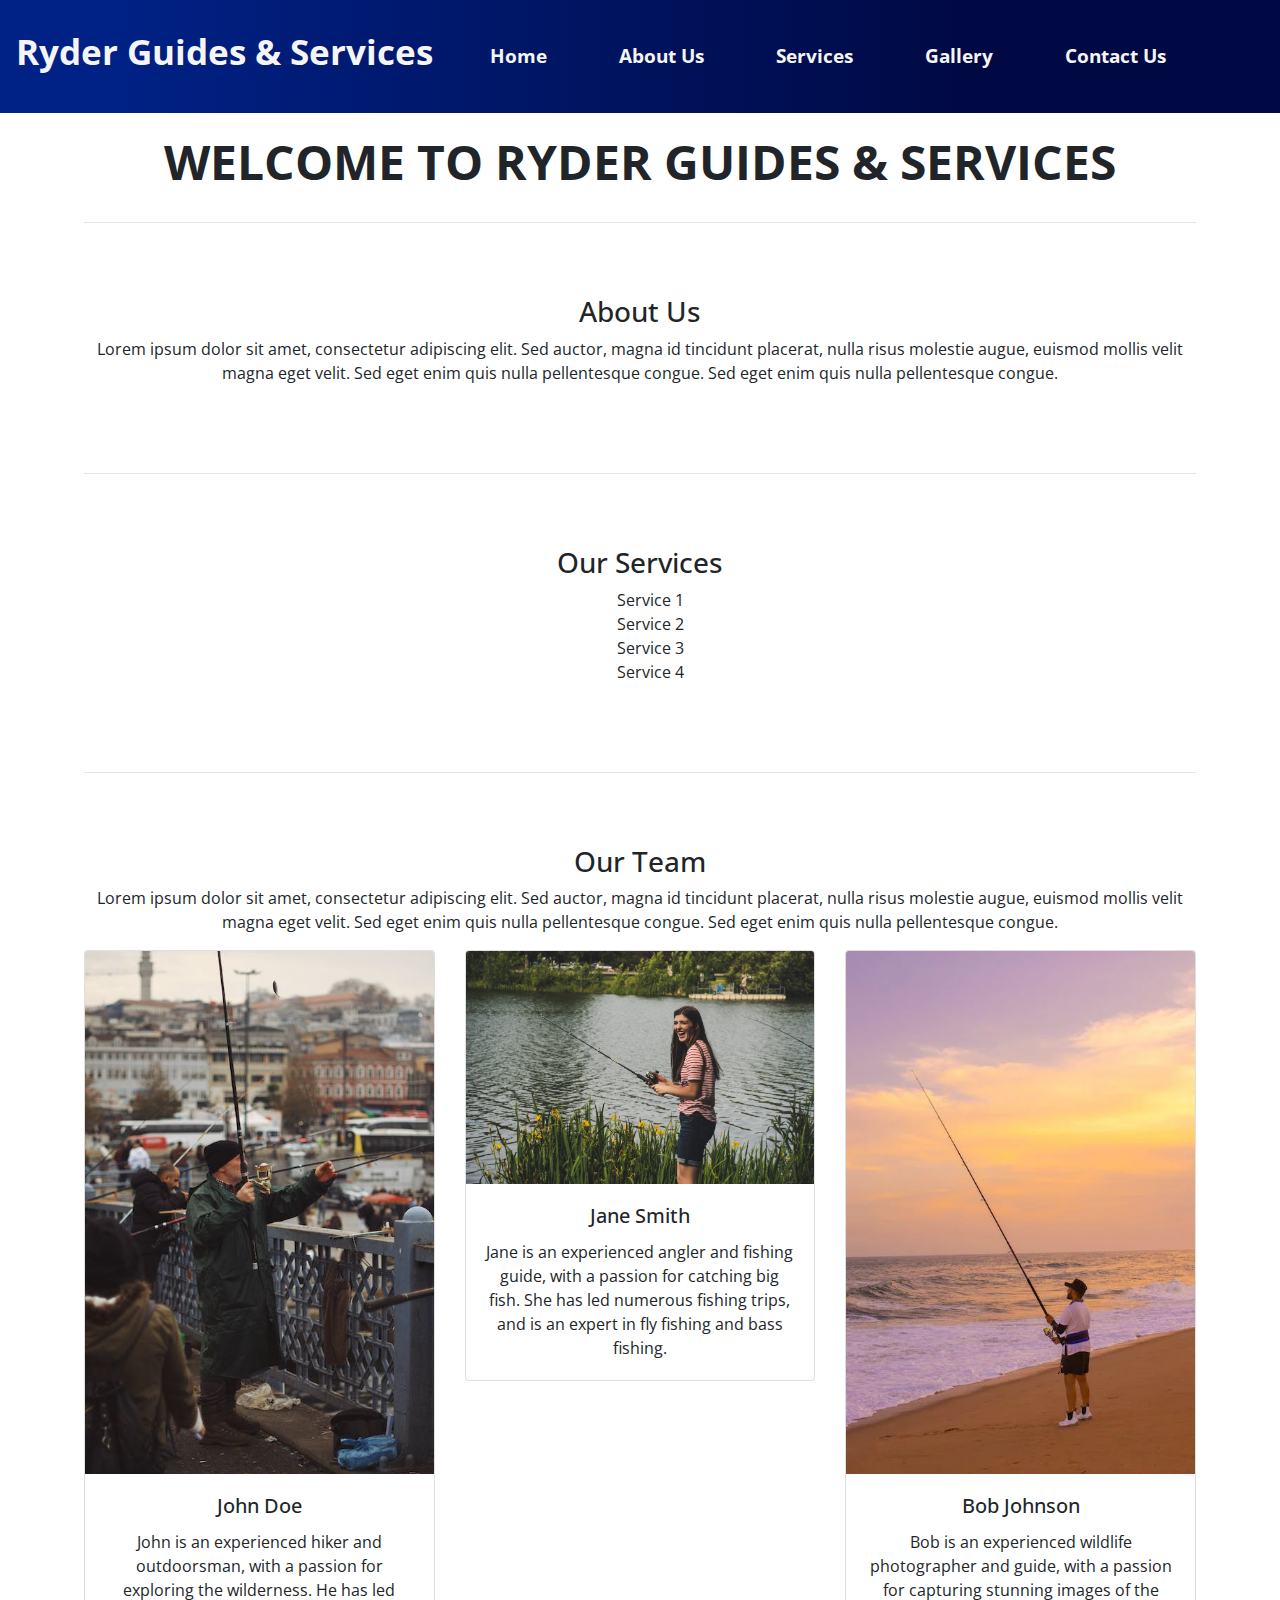
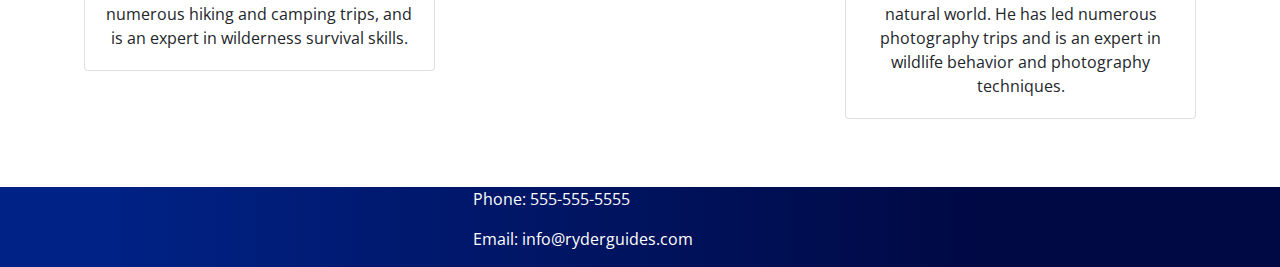
==== index.html @ 7f8592ec "Update index.html" ====
<!DOCTYPE html>
<html>
  <head>      
    <meta charset="utf-8">
    <meta http-equiv="X-UA-Compatible" content="IE=edge">
    <meta name="viewport" content="width=device-width, initial-scale=1">
    <title> Ryder Guides & Services </title>
    <link rel="stylesheet" href="https://stackpath.bootstrapcdn.com/bootstrap/4.4.1/css/bootstrap.min.css" integrity="sha384-Vkoo8x4CGsO3+Hhxv8T/Q5PaXtkKtu6ug5TOeNV6gBiFeWPGFN9MuhOf23Q9Ifjh" crossorigin="anonymous">
    <link rel="stylesheet" type="text/css" href="styles.css">
    <script src="https://code.jquery.com/jquery-3.5.1.slim.min.js" integrity="sha384-DfXdz2htPH0lsSSs5nCTpuj/zy4C+OGpamoFVy38MVBnE+IbbVYUew+OrCXaRkfj" crossorigin="anonymous"></script>
    <script src="https://cdn.jsdelivr.net/npm/bootstrap@4.5.3/dist/js/bootstrap.bundle.min.js" integrity="sha384-ho+j7jyWK8fNQe+A12Hb8AhRq26LrZ/JpcUGGOn+Y7RsweNrtN/tE3MoK7ZeZDyx" crossorigin="anonymous"></script>
    <link rel="stylesheet" href="https://cdnjs.cloudflare.com/ajax/libs/font-awesome/5.15.1/css/all.min.css" integrity="sha512-+4zCK9k+qNFUR5X+cKL9EIR+ZOhtIloNl9GIKS57V1MyNsYpYcUrUeQc9vNfzsWfV28IaLL3i96P9sdNyeRssA==" crossorigin="anonymous" />
    <link href='https://fonts.googleapis.com/css2?family=Open+Sans&display=swap' rel='stylesheet'>

  </head>
  <body>
    <header>
        <nav class="navbar navbar-expand-lg navbar-light bg-light">
            <a class="navbar-brand" href="#">Ryder Guides & Services</a>
            <button class="navbar-toggler" type="button" data-toggle="collapse" data-target="#navbarNav" aria-controls="navbarNav" aria-expanded="false" aria-label="Toggle navigation">
              <span class="navbar-toggler-icon"></span>
            </button>
            <div class="collapse navbar-collapse" id="navbarNav">
              <ul class="navbar-nav">
                <li class="nav-item">
                  <a class="nav-link" href="#home">Home</a>
                </li>
                <li class="nav-item">
                  <a class="nav-link" href="#about-us">About Us</a>
                </li>
                <li class="nav-item">
                  <a class="nav-link" href="#services">Services</a>
                </li>
                <li class="nav-item">
                  <a class="nav-link" href="gallery.html">Gallery</a>
                </li>
                <li class="nav-item">
                  <a class="nav-link" href="#">Contact Us</a>
                </li>
              </ul>
            </div>
          </nav>
          
    </header>
        <div id="home" class="container">
            <div  class="main-content">
            <div class="row">
              <div class="col-12">
                <h1 id="welcome-text">Welcome to Ryder Guides & Services</h2>
              </div>
            </div>
            <hr id="about-us" class="my-4">
            <div class="row py-5">
              <div class="col-12">
                <h3>About Us</h3>
                <p>Lorem ipsum dolor sit amet, consectetur adipiscing elit. Sed auctor, magna id tincidunt placerat, nulla risus molestie augue, euismod mollis velit magna eget velit. Sed eget enim quis nulla pellentesque congue. Sed eget enim quis nulla pellentesque congue.</p>
              </div>
            </div>
            <hr id="services" class="my-4">
            <div class="row py-5">
              <div class="col-12">
                <h3>Our Services</h3>
                <ul class="services">
                  <li><i class="fas fa-fish"></i>Service 1</li>
                  <li><i class="fas fa-fish"></i>Service 2</li>
                  <li><i class="fas fa-fish"></i>Service 3</li>
                  <li><i class="fas fa-fish"></i>Service 4</li>
                </ul>
              </div>
            </div>
            <hr class="my-4">
            <div class="row py-5">
              <div class="col-12">
                <h3>Our Team</h3>
                <p>Lorem ipsum dolor sit amet, consectetur adipiscing elit. Sed auctor, magna id tincidunt placerat, nulla risus molestie augue, euismod mollis velit magna eget velit. Sed eget enim quis nulla pellentesque congue. Sed eget enim quis nulla pellentesque congue.</p>
              </div>
              <div class="col-md-4">
                <div class="card">
                  <img src="images/team/john_doe.jpeg" class="card-img-top">
                  <div class="card-body">
                    <h5 class="card-title">John Doe</h5>
                    <p class="card-text">John is an experienced hiker and outdoorsman, with a passion for exploring the wilderness. He has led numerous hiking and camping trips, and is an expert in wilderness survival skills.</p>
                  </div>
                </div>
              </div>
              <div class="col-md-4">
                <div class="card">
                  <img src="images/team/jane_smith.jpeg" class="card-img-top">
                  <div class="card-body">
                    <h5 class="card-title">Jane Smith</h5>
                    <p class="card-text">Jane is an experienced angler and fishing guide, with a passion for catching big fish. She has led numerous fishing trips, and is an expert in fly fishing and bass fishing.</p>
                  </div>
                </div>
              </div>
              <div class="col-md-4">
                <div class="card">
                  <img src="images/team/bob_johnson.png" class="card-img-top">
                  <div class="card-body">
                    <h5 class="card-title">Bob Johnson</h5>
                    <p class="card-text">Bob is an experienced wildlife photographer and guide, with a passion for capturing stunning images of the natural world. He has led numerous photography trips and is an expert in wildlife behavior and photography techniques.</p>
                </div>
                </div>
            </div>
</div>

        </div>
    </div>
    <footer>
      <div class="footer-container">

          <div class="footer-left">
              <p>Copyright &#169;2022 Ryder Guides & Services</p>
              <p>Address: 123 Main St, Anytown USA</p>
              <p>Phone: 555-555-5555</p>
              <p>Email: info@ryderguides.com</p>
          </div>
          <!--<div class="footer-logo"></div>-->
          <div class="social-icons">
            <a href="#facebook"><i class="fab fa-facebook-f"></i></a>
            <a href="#twitter"><i class="fab fa-twitter"></i></a>
            <a href="#instagram"><i class="fab fa-instagram"></i></a>
            <a href="#linkedin"><i class="fab fa-linkedin"></i></a>
        </div>
      </div>
  </footer>
  </body>
</html>
---- styles.css ----
body {
    font-family: Arial, sans-serif;
    /*background-color: #f5f5f5;*/
    margin: 0;
    padding: 0;
    font-family: 'Open Sans', sans-serif;
}
.navbar.navbar-expand-lg {
    padding: 30px 0; /* This will make the navbar thicker when it's fully expanded */
}

.navbar {
    background: rgb(0,34,135);
    background: linear-gradient(90deg, rgba(0,34,135,1) 7%, rgba(0,9,68,1) 76%);
}

.navbar a {
    color: whitesmoke !important;
    padding: 10px;
    margin-right: 10px;
    font-size: 1.2em; /* This will increase the font size of the text */
    font-weight: bold; /* This will make the text bold */
    padding: 0 1rem !important;
}

.navbar a:hover {
    color: white; /* This will make the text color white */
}

.navbar-brand {
    font-size: 2.2em !important; /* This will increase the font size of the text */
    position: relative;
    top: -5px;
}

.navbar-toggler {
    background-color: white; /* Change the color of the toggle button to white */
}

@media (max-width: 600px) {
    .navbar .nav-item {
      padding: 10px;
    }
    .navbar-brand {
        font-size: 1.3em !important; /* This will increase the font size of the text */
    }
    .navbar {
        padding: 10px;
    }
    .navbar-toggler {
        margin-right: 1rem; /* or padding-right, depending on what you prefer */
    }
    #welcome-text {
        font-size: 1.3em;
    }
    
  }
  

header {
    background: rgb(0,34,135);
    background: linear-gradient(90deg, rgba(0,34,135,1) 7%, rgba(0,9,68,1) 76%);
    background-color: #005580;
}

header a {
    color: white;
    text-decoration: none;
}

header a:hover {
    color: #ccc;
}

.container {
    max-width: 1500px;
    padding: 20px;
    text-align: center;
    width: 90%; /* increase this value to make the sections wider */
    margin: 0 auto; /* center the container on the page */
    display: flex;
    flex-wrap: wrap;
    min-height: 100vh;
}

.main-content {
    flex: 1;
}

footer {
    background: rgb(0,34,135);
    background: linear-gradient(90deg, rgba(0,34,135,1) 7%, rgba(0,9,68,1) 76%);
    color: white;
    align-items: flex-end;
    bottom: 0;
    width: 100%;
    display: flex;
    justify-content: center;
    height: 5rem;
    background-color: #333;
    color: #fff;
}

footer p {
    padding-right: 20px;
}

.navbar li {
    font-weight: bold; /* Make the text bold */
    padding: 0 10px; /* adjust as needed */
    margin: 0 5px; /* adjust as needed */
}

ul {
    list-style-type: none; /* This will remove the bullet point symbols */
    text-align: center; /* This will center the list horizontally */
}

.services li {
    text-indent:  -20px;
}

h1{
    font-size: 3rem; /* increase the font size */
    text-transform: uppercase; /* make it uppercase */
    font-weight: bold; /* make it bold */

}
  
.lightbox {
    position: absolute;
    top:0;
    left:0;
    bottom:0;
    right:0;
    width: 100%;
    height: 100%;
    background: rgba(0, 0, 0, 0.7);
    display: none;
    align-items: center;
    justify-content: center;
}

.lightbox.open {
    display: flex;
}

.lightbox-content {
    max-width: 80%;
    max-height: 80%;
    overflow: auto;
    background: #fff;
    padding: 20px;
    box-sizing: border-box;

}

.lightbox-content img {
    width: 100%;
    height: auto;
    display: block;
    margin: 0 auto;
}

.lightbox-close {
    position: absolute;
    right: 10px;
    top: 10px;
    font-size: 32px;
    color: #fff;
    text-decoration: none;
}

/* Set up the grid container */
.grid {
    padding: 20px 20px 20px 20px;
  display: grid;
  grid-template-columns: repeat(auto-fill, minmax(350px, 1fr));
  grid-gap: 40px;
}

/* Style the grid items (the images) */
.grid-item {
  width: 100%;
  height: auto;
}
@media screen and (max-width: 600px) {
  .grid {
    grid-template-columns: repeat(auto-fill, minmax(200px, 1fr));
  }
}

/* Media Queries */
@media (max-width: 600px) {
  .grid {
    grid-template-columns: repeat(auto-fill, minmax(150px, 1fr));
  }
}
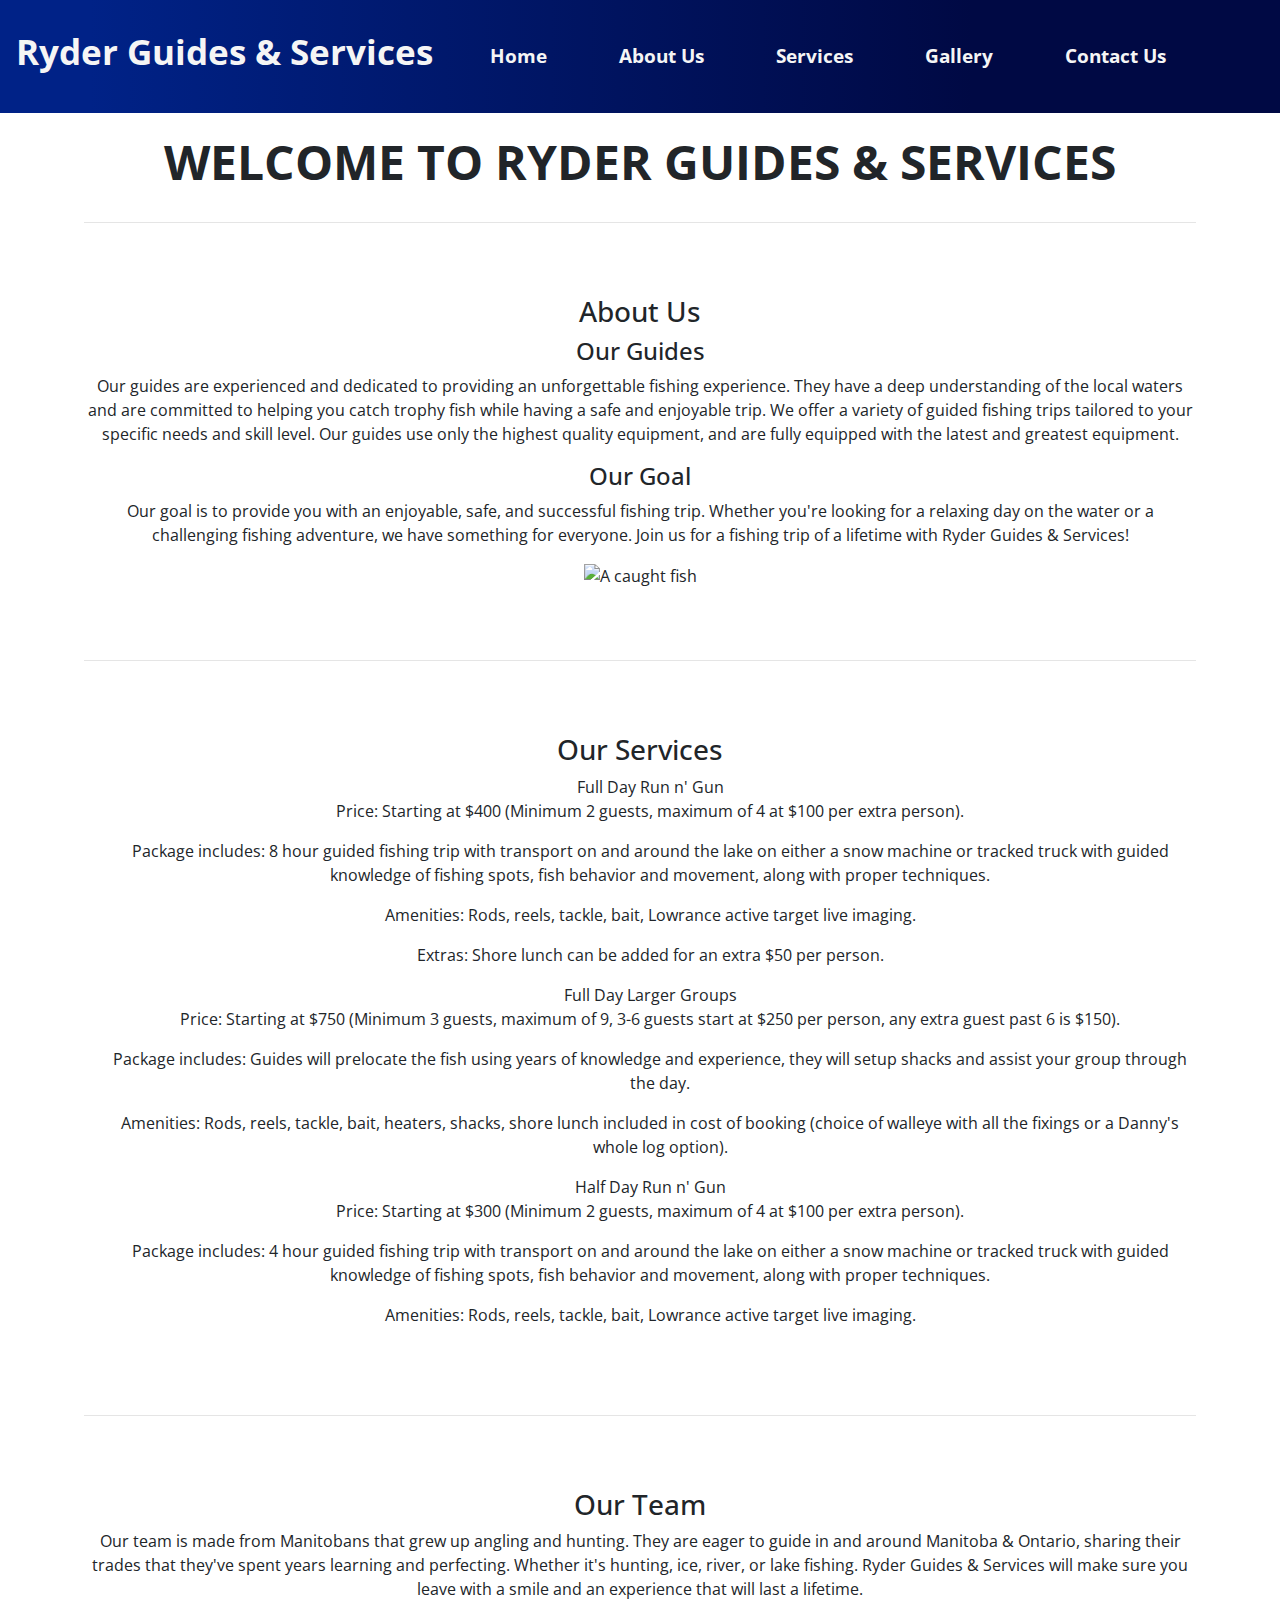
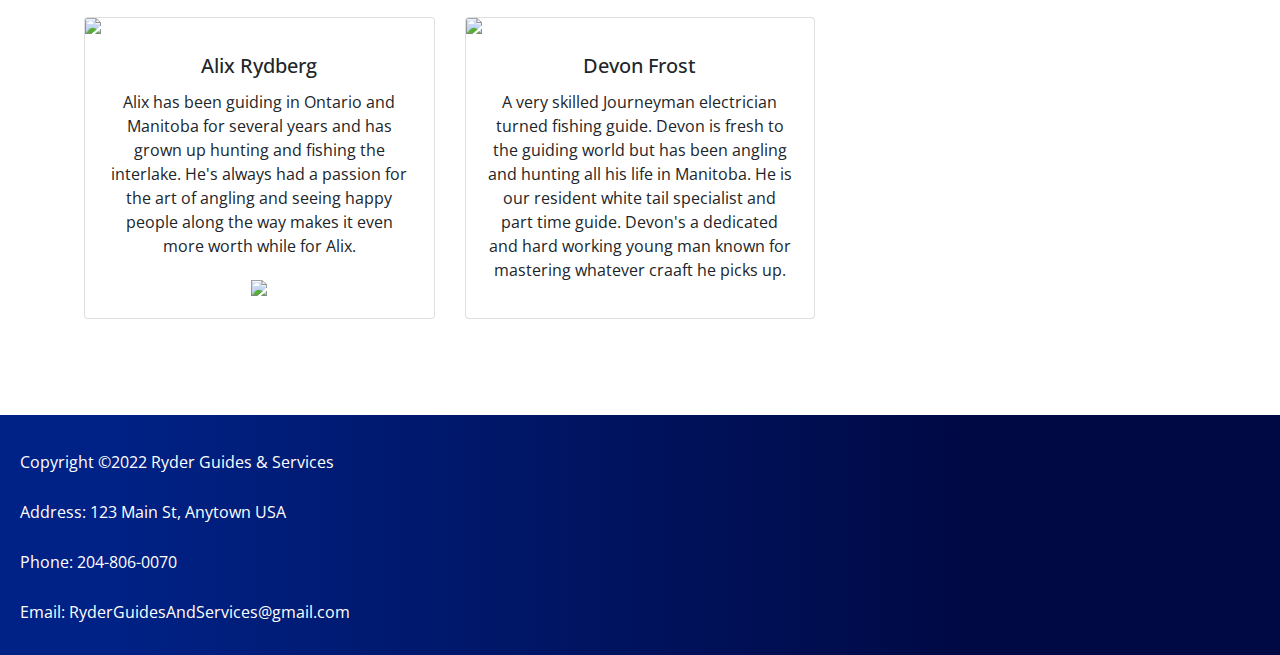
==== commit 03c88f01: "Update index.html" ====
--- a/index.html
+++ b/index.html
@@ -53,71 +53,93 @@
             <div class="row py-5">
               <div class="col-12">
                 <h3>About Us</h3>
-                <p>Lorem ipsum dolor sit amet, consectetur adipiscing elit. Sed auctor, magna id tincidunt placerat, nulla risus molestie augue, euismod mollis velit magna eget velit. Sed eget enim quis nulla pellentesque congue. Sed eget enim quis nulla pellentesque congue.</p>
+                <h4>Our Guides</h4>
+                <p>Our guides are experienced and dedicated to providing an unforgettable fishing experience. They have a deep understanding of the local waters and are committed to helping you catch trophy fish while having a safe and enjoyable trip.
+                
+          We offer a variety of guided fishing trips tailored to your specific needs and skill level. Our guides use only the highest quality equipment, and are fully equipped with the latest and greatest equipment.</p>
+              
+                <h4>Our Goal</h4>
+                <p>Our goal is to provide you with an enjoyable, safe, and successful fishing trip. Whether you're looking for a relaxing day on the water or a challenging fishing adventure, we have something for everyone. Join us for a fishing trip of a lifetime with Ryder Guides & Services!</p>
+                <img id="front-image" src="images/brand/caught-fish.jpeg" alt="A caught fish">
               </div>
+              
             </div>
             <hr id="services" class="my-4">
             <div class="row py-5">
               <div class="col-12">
                 <h3>Our Services</h3>
                 <ul class="services">
-                  <li><i class="fas fa-fish"></i>Service 1</li>
-                  <li><i class="fas fa-fish"></i>Service 2</li>
-                  <li><i class="fas fa-fish"></i>Service 3</li>
-                  <li><i class="fas fa-fish"></i>Service 4</li>
+                  <li>
+                    <span class="title-service"><i class="fas fa-fish"></i>Full Day Run n' Gun</span>
+                    <div class="service-details">
+                      <p>Price: Starting at $400 (Minimum 2 guests, maximum of 4 at $100 per extra person).</p>
+                      <p>Package includes: 8 hour guided fishing trip with transport on and around the lake on either a snow machine or tracked truck with guided knowledge of fishing spots, fish behavior and movement, along with proper techniques.</p>
+                      <p>Amenities: Rods, reels, tackle, bait, Lowrance active target live imaging.</p>
+                      <p>Extras: Shore lunch can be added for an extra $50 per person.</p>
+                    </div>
+                  </li>
+                  <li>
+                    <span class="title-service"><i class="fas fa-fish"></i>Full Day Larger Groups</span>
+                    <div class="service-details">
+                      <p>Price: Starting at $750 (Minimum 3 guests, maximum of 9, 3-6 guests start at $250 per person, any extra guest past 6 is $150).</p>
+                      <p>Package includes: Guides will prelocate the fish using years of knowledge and experience, they will setup shacks and assist your group through the day.</p>
+                      <p>Amenities: Rods, reels, tackle, bait, heaters, shacks, shore lunch included in cost of booking (choice of walleye with all the fixings or a Danny's whole log option).</p>
+                    </div>
+                  </li>
+                  <li>
+                    <span class="title-service"><i class="fas fa-fish"></i>Half Day Run n' Gun</span>
+                    <div class="service-details">
+                      <p>Price: Starting at $300 (Minimum 2 guests, maximum of 4 at $100 per extra person).</p>
+                      <p>Package includes: 4 hour guided fishing trip with transport on and around the lake on either a snow machine or tracked truck with guided knowledge of fishing spots, fish behavior and movement, along with proper techniques.</p>
+                      <p>Amenities: Rods, reels, tackle, bait, Lowrance active target live imaging.</p>
+                    </div>
+                  </li>
                 </ul>
               </div>
             </div>
             <hr class="my-4">
+            
+            
             <div class="row py-5">
               <div class="col-12">
                 <h3>Our Team</h3>
-                <p>Lorem ipsum dolor sit amet, consectetur adipiscing elit. Sed auctor, magna id tincidunt placerat, nulla risus molestie augue, euismod mollis velit magna eget velit. Sed eget enim quis nulla pellentesque congue. Sed eget enim quis nulla pellentesque congue.</p>
+                <p>Our team is made from Manitobans that grew up angling and hunting. They are eager to guide in and around Manitoba & Ontario, sharing their trades that they've spent years learning and perfecting. Whether it's hunting, ice, river, or lake fishing. Ryder Guides & Services will make sure you leave with a smile and an experience that will last a lifetime.</p>
               </div>
-              <div class="col-md-4">
-                <div class="card">
-                  <img src="images/team/john_doe.jpeg" class="card-img-top">
-                  <div class="card-body">
-                    <h5 class="card-title">John Doe</h5>
-                    <p class="card-text">John is an experienced hiker and outdoorsman, with a passion for exploring the wilderness. He has led numerous hiking and camping trips, and is an expert in wilderness survival skills.</p>
-                  </div>
+              <div class="col-md-4 d-flex justify-content-center">
+                <div class="card d-flex mx-auto">
+                    <img src="images/team/Alix.JPG" class="card-img-top">
+                    <div class="card-body">
+                        <h5 class="card-title">Alix Rydberg</h5>
+                        <p class="card-text">Alix has been guiding in Ontario and Manitoba for several years and has grown up hunting and fishing the interlake. He's always had a passion for the art of angling and seeing happy people along the way makes it even more worth while for Alix.</p>
+                        <img src="images/brand//logo.jpg" style="width: 80%;">
+                    </div>
                 </div>
-              </div>
-              <div class="col-md-4">
-                <div class="card">
-                  <img src="images/team/jane_smith.jpeg" class="card-img-top">
-                  <div class="card-body">
-                    <h5 class="card-title">Jane Smith</h5>
-                    <p class="card-text">Jane is an experienced angler and fishing guide, with a passion for catching big fish. She has led numerous fishing trips, and is an expert in fly fishing and bass fishing.</p>
-                  </div>
+            </div>
+            <div class="col-md-4 d-flex justify-content-center">
+                <div class="card d-flex mx-auto">
+                    <img src="images/team/devon.jpg" class="card-img-top">
+                    <div class="card-body">
+                        <h5 class="card-title">Devon Frost</h5>
+                        <p class="card-text">A very skilled Journeyman electrician turned fishing guide. Devon is fresh to the guiding world but has been angling and hunting all his life in Manitoba. He is our resident white tail specialist and part time guide. Devon's a dedicated and hard working young man known for mastering whatever craaft he picks up.</p>
+                    </div>
                 </div>
-              </div>
-              <div class="col-md-4">
-                <div class="card">
-                  <img src="images/team/bob_johnson.png" class="card-img-top">
-                  <div class="card-body">
-                    <h5 class="card-title">Bob Johnson</h5>
-                    <p class="card-text">Bob is an experienced wildlife photographer and guide, with a passion for capturing stunning images of the natural world. He has led numerous photography trips and is an expert in wildlife behavior and photography techniques.</p>
-                </div>
+            </div>
+            
                 </div>
             </div>
 </div>
-
-        </div>
-    </div>
     <footer>
       <div class="footer-container">
 
           <div class="footer-left">
               <p>Copyright &#169;2022 Ryder Guides & Services</p>
               <p>Address: 123 Main St, Anytown USA</p>
-              <p>Phone: 555-555-5555</p>
-              <p>Email: info@ryderguides.com</p>
+              <p>Phone: 204-806-0070</p>
+              <p>Email: RyderGuidesAndServices@gmail.com</p>
           </div>
           <!--<div class="footer-logo"></div>-->
           <div class="social-icons">
             <a href="#facebook"><i class="fab fa-facebook-f"></i></a>
-            <a href="#twitter"><i class="fab fa-twitter"></i></a>
             <a href="#instagram"><i class="fab fa-instagram"></i></a>
             <a href="#linkedin"><i class="fab fa-linkedin"></i></a>
         </div>
--- a/styles.css
+++ b/styles.css
@@ -1,198 +1,205 @@
 body {
-    font-family: Arial, sans-serif;
-    /*background-color: #f5f5f5;*/
-    margin: 0;
-    padding: 0;
-    font-family: 'Open Sans', sans-serif;
-}
+	font-family: Arial, sans-serif;
+	margin: 0;
+	padding: 0;
+	font-family: 'Open Sans', sans-serif
+}
+
 .navbar.navbar-expand-lg {
-    padding: 30px 0; /* This will make the navbar thicker when it's fully expanded */
+	padding: 30px 0
 }
 
 .navbar {
-    background: rgb(0,34,135);
-    background: linear-gradient(90deg, rgba(0,34,135,1) 7%, rgba(0,9,68,1) 76%);
+	background: #002287;
+	background: linear-gradient(90deg, rgba(0, 34, 135, 1) 7%, rgba(0, 9, 68, 1) 76%)
 }
 
 .navbar a {
-    color: whitesmoke !important;
-    padding: 10px;
-    margin-right: 10px;
-    font-size: 1.2em; /* This will increase the font size of the text */
-    font-weight: bold; /* This will make the text bold */
-    padding: 0 1rem !important;
+	color: #f5f5f5 !important;
+	padding: 10px;
+	margin-right: 10px;
+	font-size: 1.2em;
+	font-weight: 700;
+	padding: 0 1rem !important
 }
 
 .navbar a:hover {
-    color: white; /* This will make the text color white */
+	color: #fff
 }
 
 .navbar-brand {
-    font-size: 2.2em !important; /* This will increase the font size of the text */
-    position: relative;
-    top: -5px;
+	font-size: 2.2em !important;
+	position: relative;
+	top: -5px
 }
 
 .navbar-toggler {
-    background-color: white; /* Change the color of the toggle button to white */
-}
-
-@media (max-width: 600px) {
-    .navbar .nav-item {
-      padding: 10px;
-    }
-    .navbar-brand {
-        font-size: 1.3em !important; /* This will increase the font size of the text */
-    }
-    .navbar {
-        padding: 10px;
-    }
-    .navbar-toggler {
-        margin-right: 1rem; /* or padding-right, depending on what you prefer */
-    }
-    #welcome-text {
-        font-size: 1.3em;
-    }
-    
-  }
-  
+	background-color: #fff
+}
+
+@media (max-width:600px) {
+	.navbar .nav-item {
+		padding: 10px
+	}
+
+	.navbar-brand {
+		font-size: 1.3em !important
+	}
+
+	.navbar {
+		padding: 10px
+	}
+
+	.navbar-toggler {
+		margin-right: 1rem
+	}
+
+	#welcome-text {
+		font-size: 1.3em
+	}
+
+	.footer-left p {
+		font-size: .8em;
+        z-index: 1;
+	}
+
+	.social-icons a {
+		font-size: .9em !important
+	}
+}
+
 
 header {
-    background: rgb(0,34,135);
-    background: linear-gradient(90deg, rgba(0,34,135,1) 7%, rgba(0,9,68,1) 76%);
-    background-color: #005580;
+	background: #002287;
+	background: linear-gradient(90deg, rgba(0, 34, 135, 1) 7%, rgba(0, 9, 68, 1) 76%);
+	background-color: #005580
 }
 
 header a {
-    color: white;
-    text-decoration: none;
+	color: #fff;
+	text-decoration: none
 }
 
 header a:hover {
-    color: #ccc;
+	color: #ccc
 }
 
 .container {
-    max-width: 1500px;
-    padding: 20px;
-    text-align: center;
-    width: 90%; /* increase this value to make the sections wider */
-    margin: 0 auto; /* center the container on the page */
-    display: flex;
-    flex-wrap: wrap;
-    min-height: 100vh;
+	max-width: 1500px;
+	padding: 20px;
+	text-align: center;
+	width: 90%;
+	margin: 0 auto;
+	display: flex;
+	flex-wrap: wrap;
+	min-height: 100vh;
+	padding-bottom: 10rem
 }
 
 .main-content {
-    flex: 1;
+	flex: 1
 }
 
 footer {
-    background: rgb(0,34,135);
-    background: linear-gradient(90deg, rgba(0,34,135,1) 7%, rgba(0,9,68,1) 76%);
-    color: white;
-    align-items: flex-end;
-    bottom: 0;
-    width: 100%;
-    display: flex;
-    justify-content: center;
-    height: 5rem;
-    background-color: #333;
-    color: #fff;
-}
-
-footer p {
-    padding-right: 20px;
+	background: #002287;
+	background: linear-gradient(90deg, rgba(0, 34, 135, 1) 7%, rgba(0, 9, 68, 1) 76%);
+	align-items: flex-end;
+	bottom: 0;
+	width: 100%;
+	display: flex;
+	justify-content: center;
+	height: 8rem;
+}
+
+.footer-container {
+	display: flex;
+	justify-content: space-between;
+	align-items: center;
+	background: #002287;
+	background: linear-gradient(90deg, rgba(0, 34, 135, 1) 7%, rgba(0, 9, 68, 1) 76%);
+	color: #fff;
+	bottom: 0;
+	width: 100%;
+	height: 15rem
+}
+
+.footer-left {
+	padding-left: 20px;
+	padding-top: 10px
+}
+
+.footer-left p {
+	padding-top: 10px
+}
+
+/*
+.footer-logo {
+    background-image: url(images/brand/logo.jpg);
+    background-repeat: no-repeat;
+    background-size: contain;
+    width: 12rem;
+    height: 12rem;
+    margin: 0 auto;
+    display: block;
+} */
+
+
+.social-icons {
+	display: flex;
+	align-items: center;
+	padding-right: 20px;
+	padding-bottom: 8rem
+}
+
+.social-icons a {
+	margin-left: 10px;
+	color: #fff;
+	padding-left: 20px;
+	font-size: 2em
 }
 
 .navbar li {
-    font-weight: bold; /* Make the text bold */
-    padding: 0 10px; /* adjust as needed */
-    margin: 0 5px; /* adjust as needed */
+	font-weight: 700;
+	padding: 0 10px;
+	margin: 0 5px
 }
 
 ul {
-    list-style-type: none; /* This will remove the bullet point symbols */
-    text-align: center; /* This will center the list horizontally */
+	list-style-type: none;
+	text-align: center
 }
 
 .services li {
-    text-indent:  -20px;
-}
-
-h1{
-    font-size: 3rem; /* increase the font size */
-    text-transform: uppercase; /* make it uppercase */
-    font-weight: bold; /* make it bold */
-
-}
-  
-.lightbox {
-    position: absolute;
-    top:0;
-    left:0;
-    bottom:0;
-    right:0;
-    width: 100%;
-    height: 100%;
-    background: rgba(0, 0, 0, 0.7);
-    display: none;
-    align-items: center;
-    justify-content: center;
-}
-
-.lightbox.open {
-    display: flex;
-}
-
-.lightbox-content {
-    max-width: 80%;
-    max-height: 80%;
-    overflow: auto;
-    background: #fff;
-    padding: 20px;
-    box-sizing: border-box;
-
-}
-
-.lightbox-content img {
-    width: 100%;
-    height: auto;
-    display: block;
-    margin: 0 auto;
-}
-
-.lightbox-close {
-    position: absolute;
-    right: 10px;
-    top: 10px;
-    font-size: 32px;
-    color: #fff;
-    text-decoration: none;
-}
-
-/* Set up the grid container */
+	text-indent: -20px
+}
+
+h1 {
+	font-size: 3rem;
+	text-transform: uppercase;
+	font-weight: 700
+}
+
 .grid {
-    padding: 20px 20px 20px 20px;
-  display: grid;
-  grid-template-columns: repeat(auto-fill, minmax(350px, 1fr));
-  grid-gap: 40px;
-}
-
-/* Style the grid items (the images) */
+	padding: 20px 20px 20px 20px;
+	display: grid;
+	grid-template-columns: repeat(auto-fill, minmax(350px, 1fr));
+	grid-gap: 40px;
+    padding-bottom: 10rem;
+}
+
 .grid-item {
-  width: 100%;
-  height: auto;
-}
-@media screen and (max-width: 600px) {
-  .grid {
-    grid-template-columns: repeat(auto-fill, minmax(200px, 1fr));
-  }
-}
-
-/* Media Queries */
-@media (max-width: 600px) {
-  .grid {
-    grid-template-columns: repeat(auto-fill, minmax(150px, 1fr));
-  }
-}
+	width: 100%;
+	height: auto
+}
+
+@media screen and (max-width:600px) {
+	.grid {
+		grid-template-columns: repeat(auto-fill, minmax(200px, 1fr))
+	}
+}
+
+@media (max-width:600px) {
+	.grid {
+		grid-template-columns: repeat(auto-fill, minmax(150px, 1fr))
+	}
+}
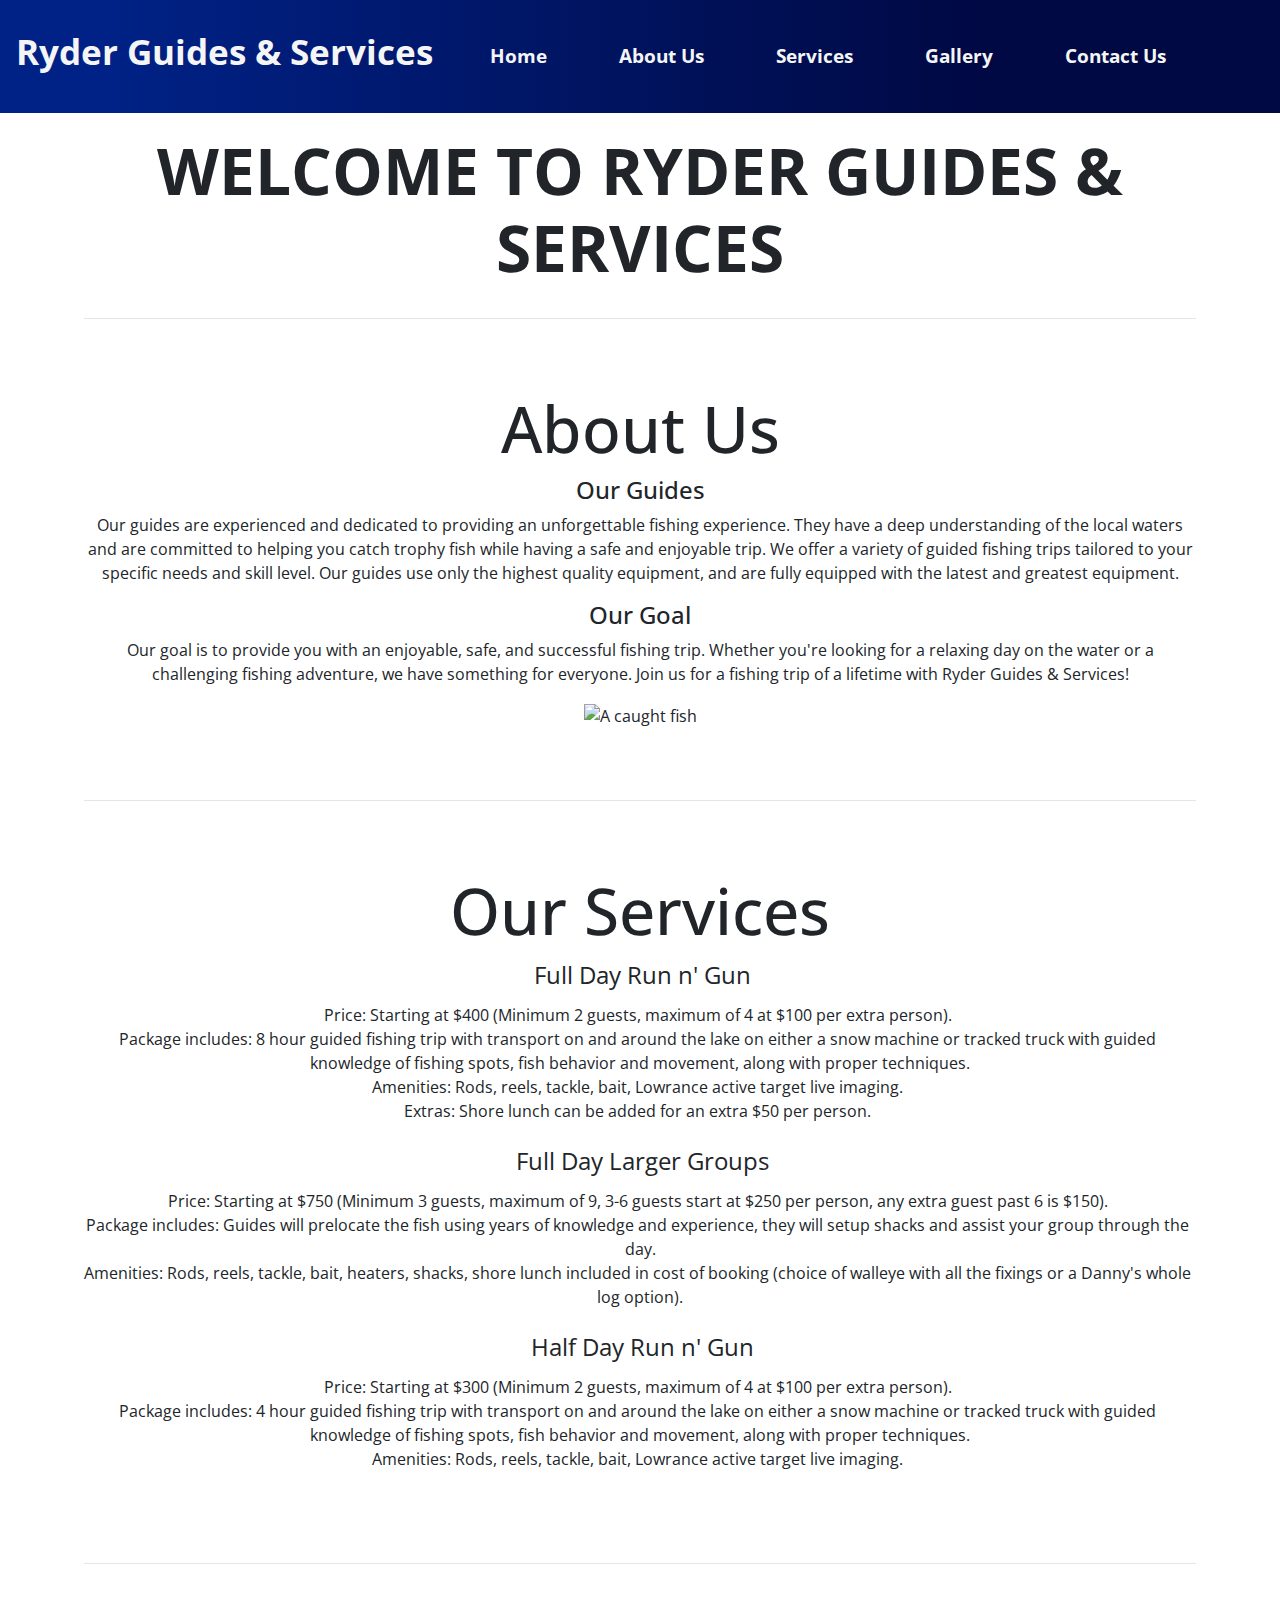
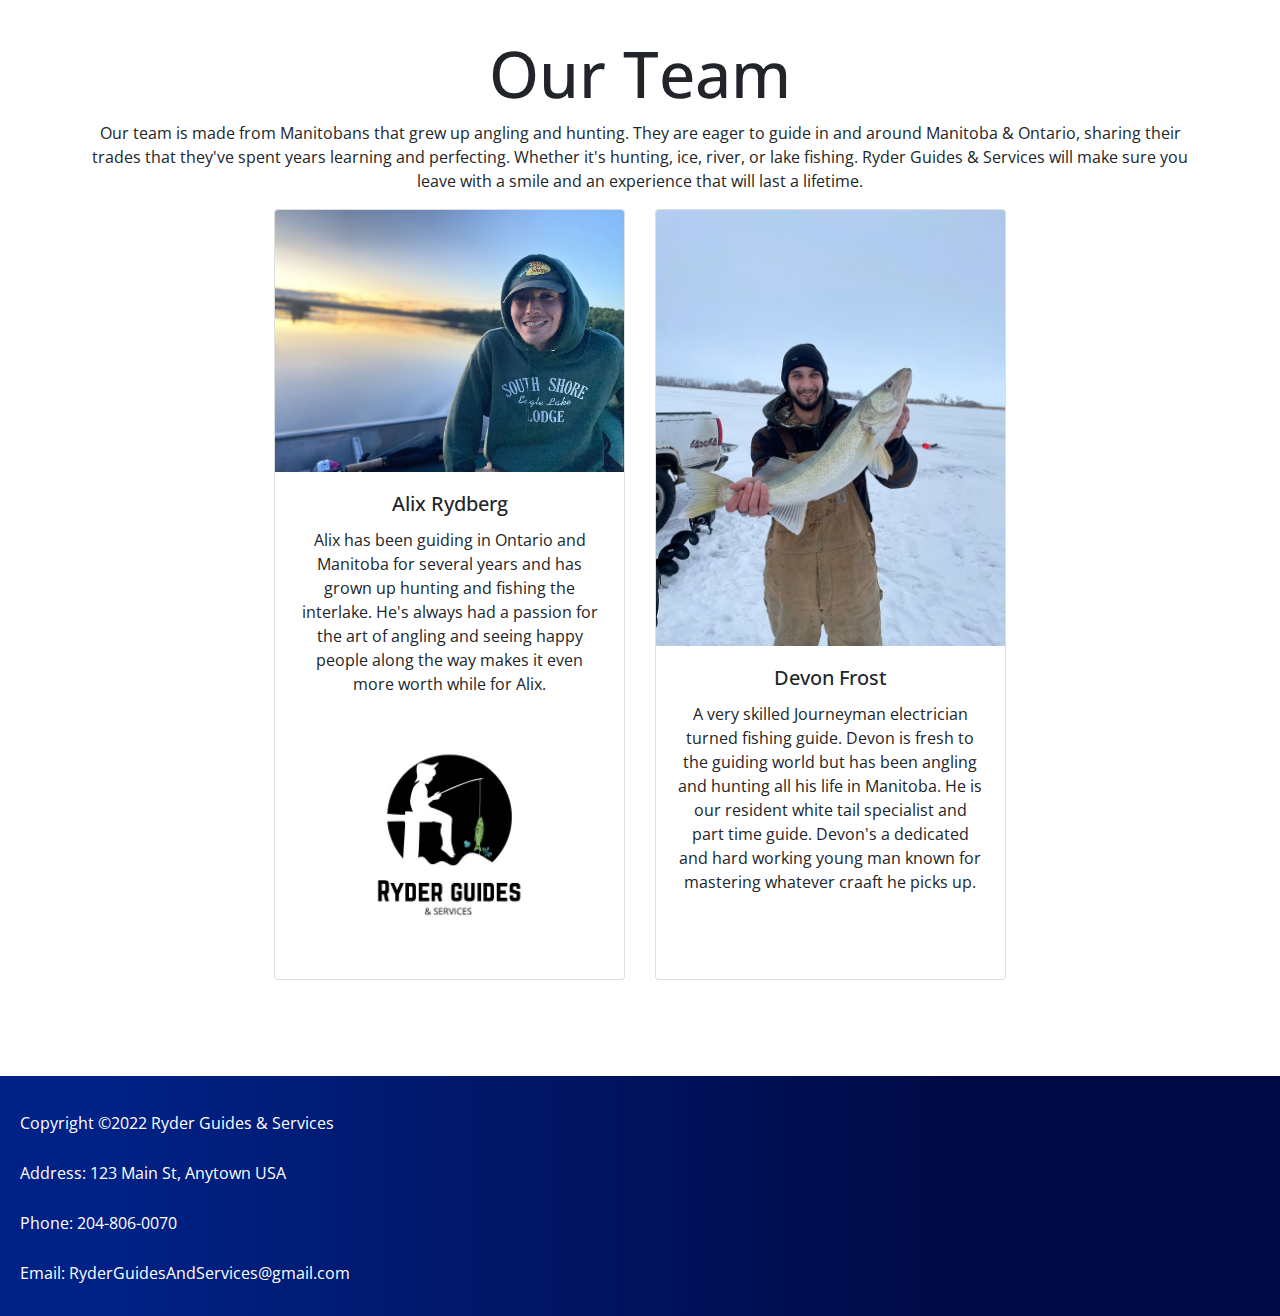
==== commit e93ac0ae: "Update index.html" ====
--- a/index.html
+++ b/index.html
@@ -16,7 +16,7 @@
   <body>
     <header>
         <nav class="navbar navbar-expand-lg navbar-light bg-light">
-            <a class="navbar-brand" href="#">Ryder Guides & Services</a>
+            <a class="navbar-brand" href="index.html">Ryder Guides & Services</a>
             <button class="navbar-toggler" type="button" data-toggle="collapse" data-target="#navbarNav" aria-controls="navbarNav" aria-expanded="false" aria-label="Toggle navigation">
               <span class="navbar-toggler-icon"></span>
             </button>
@@ -60,7 +60,7 @@
               
                 <h4>Our Goal</h4>
                 <p>Our goal is to provide you with an enjoyable, safe, and successful fishing trip. Whether you're looking for a relaxing day on the water or a challenging fishing adventure, we have something for everyone. Join us for a fishing trip of a lifetime with Ryder Guides & Services!</p>
-                <img id="front-image" src="images/brand/caught-fish.jpeg" alt="A caught fish">
+                <img id="front-image" src="images/brand/fishing.jpg" alt="A caught fish">
               </div>
               
             </div>
@@ -72,26 +72,26 @@
                   <li>
                     <span class="title-service"><i class="fas fa-fish"></i>Full Day Run n' Gun</span>
                     <div class="service-details">
-                      <p>Price: Starting at $400 (Minimum 2 guests, maximum of 4 at $100 per extra person).</p>
-                      <p>Package includes: 8 hour guided fishing trip with transport on and around the lake on either a snow machine or tracked truck with guided knowledge of fishing spots, fish behavior and movement, along with proper techniques.</p>
-                      <p>Amenities: Rods, reels, tackle, bait, Lowrance active target live imaging.</p>
-                      <p>Extras: Shore lunch can be added for an extra $50 per person.</p>
+                      <p><span class="bold">Price:</span> Starting at $400 (Minimum 2 guests, maximum of 4 at $100 per extra person).</p>
+                      <p><span class="bold">Package includes:</span> 8 hour guided fishing trip with transport on and around the lake on either a snow machine or tracked truck with guided knowledge of fishing spots, fish behavior and movement, along with proper techniques.</p>
+                      <p><span class="bold">Amenities:</span> Rods, reels, tackle, bait, Lowrance active target live imaging.</p>
+                      <p><span class="bold">Extras:</span> Shore lunch can be added for an extra $50 per person.</p>
                     </div>
                   </li>
                   <li>
                     <span class="title-service"><i class="fas fa-fish"></i>Full Day Larger Groups</span>
                     <div class="service-details">
-                      <p>Price: Starting at $750 (Minimum 3 guests, maximum of 9, 3-6 guests start at $250 per person, any extra guest past 6 is $150).</p>
-                      <p>Package includes: Guides will prelocate the fish using years of knowledge and experience, they will setup shacks and assist your group through the day.</p>
-                      <p>Amenities: Rods, reels, tackle, bait, heaters, shacks, shore lunch included in cost of booking (choice of walleye with all the fixings or a Danny's whole log option).</p>
+                      <p><span class="bold">Price:</span> Starting at $750 (Minimum 3 guests, maximum of 9, 3-6 guests start at $250 per person, any extra guest past 6 is $150).</p>
+                      <p><span class="bold">Package includes:</span> Guides will prelocate the fish using years of knowledge and experience, they will setup shacks and assist your group through the day.</p>
+                      <p><span class="bold">Amenities:</span> Rods, reels, tackle, bait, heaters, shacks, shore lunch included in cost of booking (choice of walleye with all the fixings or a Danny's whole log option).</p>
                     </div>
                   </li>
                   <li>
                     <span class="title-service"><i class="fas fa-fish"></i>Half Day Run n' Gun</span>
                     <div class="service-details">
-                      <p>Price: Starting at $300 (Minimum 2 guests, maximum of 4 at $100 per extra person).</p>
-                      <p>Package includes: 4 hour guided fishing trip with transport on and around the lake on either a snow machine or tracked truck with guided knowledge of fishing spots, fish behavior and movement, along with proper techniques.</p>
-                      <p>Amenities: Rods, reels, tackle, bait, Lowrance active target live imaging.</p>
+                      <p><span class="bold">Price:</span> Starting at $300 (Minimum 2 guests, maximum of 4 at $100 per extra person).</p>
+                      <p><span class="bold">Package includes:</span> 4 hour guided fishing trip with transport on and around the lake on either a snow machine or tracked truck with guided knowledge of fishing spots, fish behavior and movement, along with proper techniques.</p>
+                      <p><span class="bold">Amenities:</span> Rods, reels, tackle, bait, Lowrance active target live imaging.</p>
                     </div>
                   </li>
                 </ul>
--- a/styles.css
+++ b/styles.css
@@ -55,7 +55,7 @@
 	}
 
 	#welcome-text {
-		font-size: 1.3em
+		font-size: 1.5em
 	}
 
 	.footer-left p {
@@ -64,10 +64,17 @@
 	}
 
 	.social-icons a {
-		font-size: .9em !important
-	}
-}
-
+		font-size: .9em !important;
+		margin-left: 20px;
+	}
+	h3 {
+		font-size: 2em !important;
+	}
+
+	#front-image {
+		width: 80% !important; /* Decrease the width of the image */
+	  }
+}
 
 header {
 	background: #002287;
@@ -99,7 +106,44 @@
 .main-content {
 	flex: 1
 }
-
+.row {
+	display: flex;
+	justify-content: center;
+}
+	
+.card {
+	width: 100%;
+	height: 100%;
+}
+
+.services {
+	list-style: none;
+	padding: 0;
+	margin: 0;
+  }
+  
+  .services li {
+	margin-bottom: 20px;
+	font-size: 1em;
+  }
+  
+  .services li i {
+	margin-top: 20px;
+	margin-right: 10px;
+  }
+  
+  .title-service {
+font-size: 1.5em;
+  }
+  .service-details {
+	margin-top: 10px;
+  }
+  .service-details p {
+    margin: 0;
+    padding: -10px 0;
+}
+
+	
 footer {
 	background: #002287;
 	background: linear-gradient(90deg, rgba(0, 34, 135, 1) 7%, rgba(0, 9, 68, 1) 76%);
@@ -170,13 +214,23 @@
 }
 
 .services li {
-	text-indent: -20px
-}
+	text-indent: -5px
+}
+#front-image{
+	max-width: 100%; /* Scale the image down to fit the container */
+	height: auto; /* Keep the aspect ratio of the image */
+	width: 50%; /* Decrease the width of the image */
+  }
+  
 
 h1 {
-	font-size: 3rem;
+	font-size: 4rem;
 	text-transform: uppercase;
 	font-weight: 700
+}
+
+h3 {
+	font-size: 4em;
 }
 
 .grid {
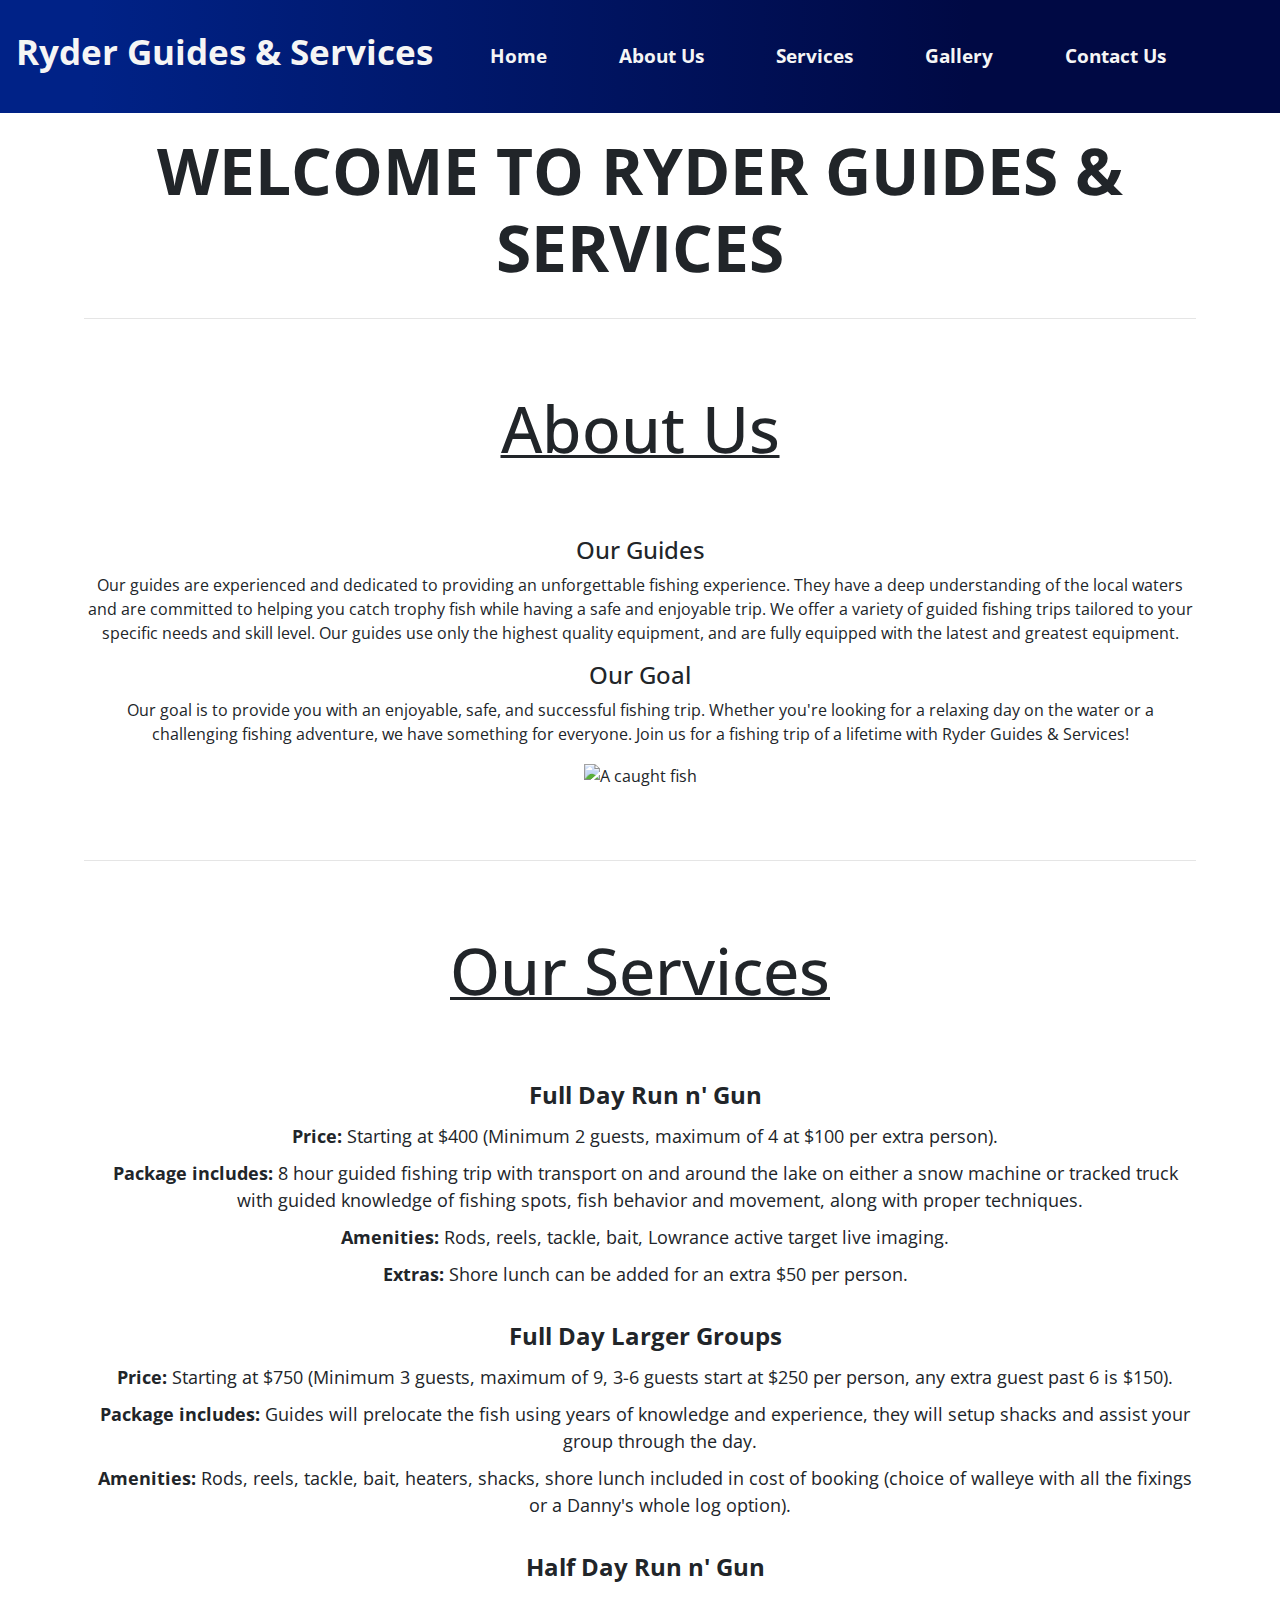
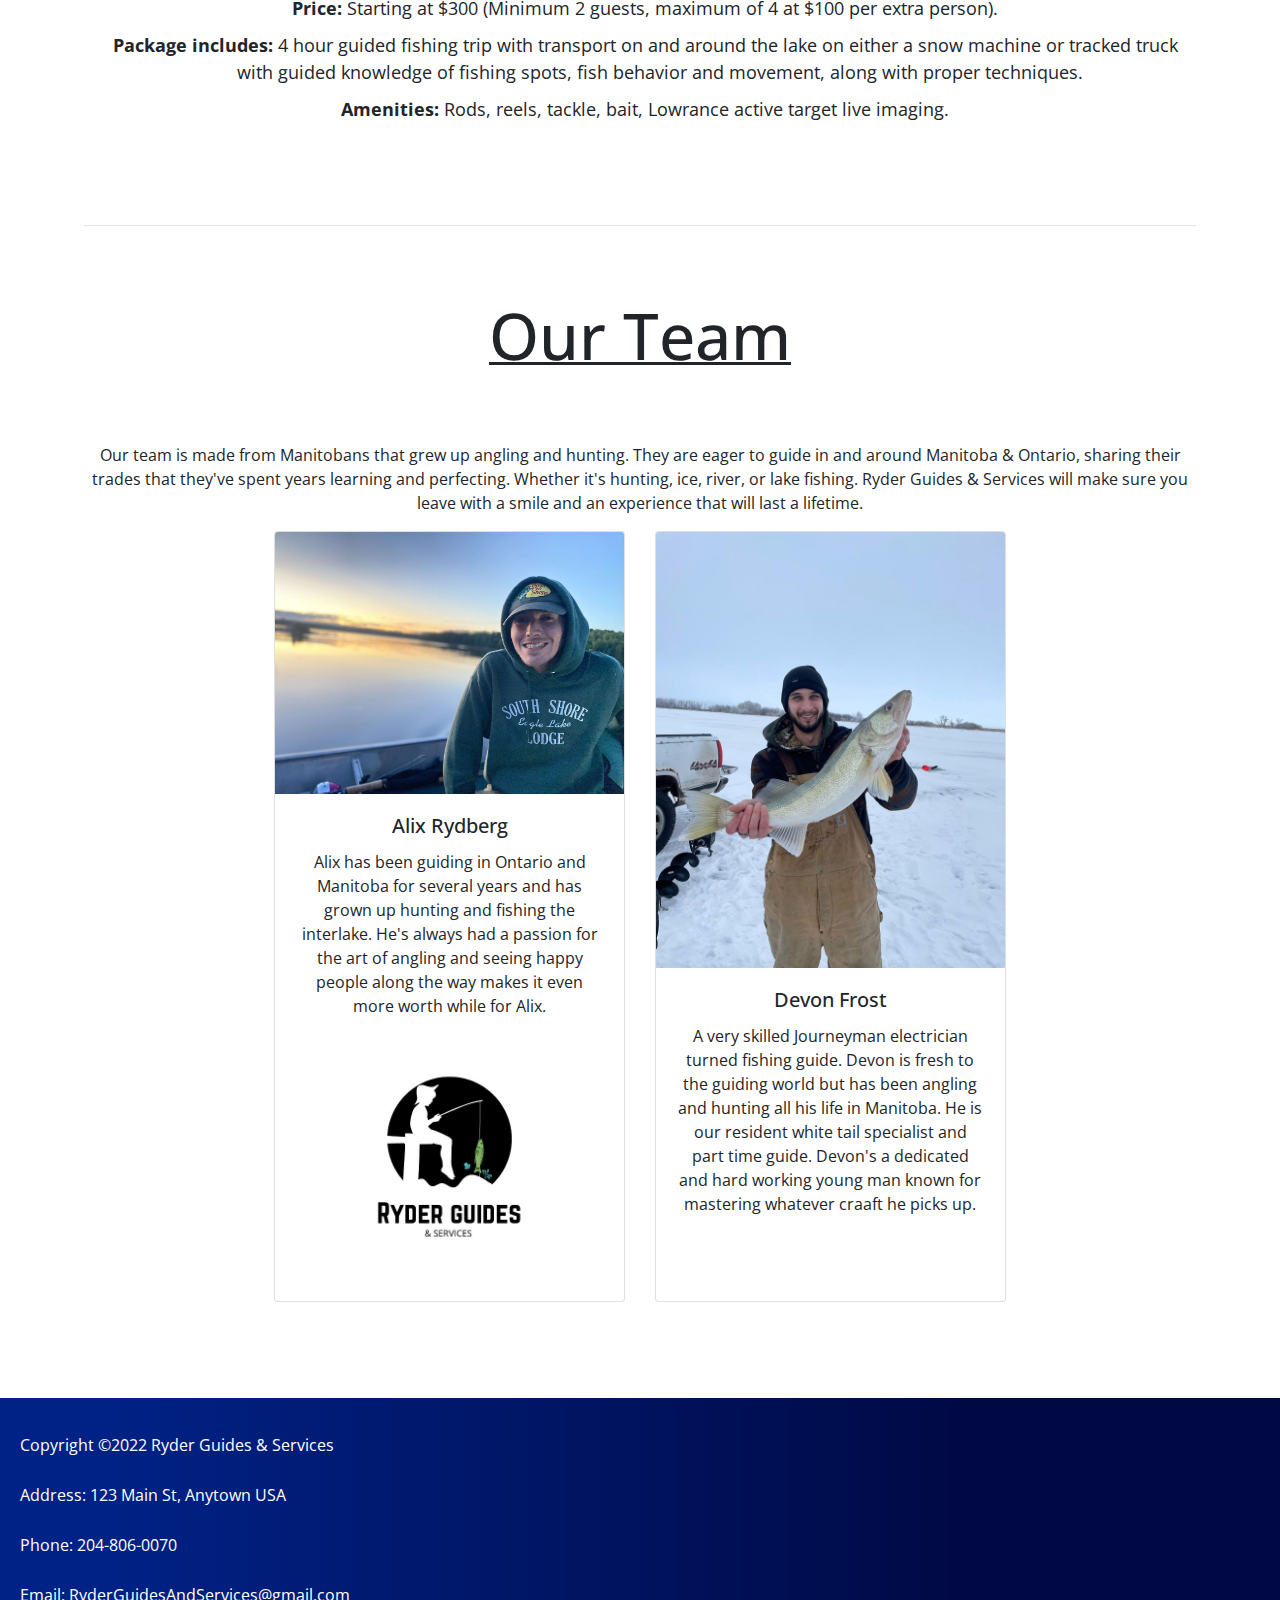
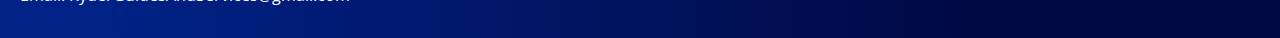
==== commit e142269f: "Update index.html" ====
--- a/index.html
+++ b/index.html
@@ -1,149 +1,141 @@
 <!DOCTYPE html>
-<html>
-  <head>      
-    <meta charset="utf-8">
-    <meta http-equiv="X-UA-Compatible" content="IE=edge">
-    <meta name="viewport" content="width=device-width, initial-scale=1">
-    <title> Ryder Guides & Services </title>
-    <link rel="stylesheet" href="https://stackpath.bootstrapcdn.com/bootstrap/4.4.1/css/bootstrap.min.css" integrity="sha384-Vkoo8x4CGsO3+Hhxv8T/Q5PaXtkKtu6ug5TOeNV6gBiFeWPGFN9MuhOf23Q9Ifjh" crossorigin="anonymous">
-    <link rel="stylesheet" type="text/css" href="styles.css">
-    <script src="https://code.jquery.com/jquery-3.5.1.slim.min.js" integrity="sha384-DfXdz2htPH0lsSSs5nCTpuj/zy4C+OGpamoFVy38MVBnE+IbbVYUew+OrCXaRkfj" crossorigin="anonymous"></script>
-    <script src="https://cdn.jsdelivr.net/npm/bootstrap@4.5.3/dist/js/bootstrap.bundle.min.js" integrity="sha384-ho+j7jyWK8fNQe+A12Hb8AhRq26LrZ/JpcUGGOn+Y7RsweNrtN/tE3MoK7ZeZDyx" crossorigin="anonymous"></script>
-    <link rel="stylesheet" href="https://cdnjs.cloudflare.com/ajax/libs/font-awesome/5.15.1/css/all.min.css" integrity="sha512-+4zCK9k+qNFUR5X+cKL9EIR+ZOhtIloNl9GIKS57V1MyNsYpYcUrUeQc9vNfzsWfV28IaLL3i96P9sdNyeRssA==" crossorigin="anonymous" />
-    <link href='https://fonts.googleapis.com/css2?family=Open+Sans&display=swap' rel='stylesheet'>
-
-  </head>
-  <body>
-    <header>
-        <nav class="navbar navbar-expand-lg navbar-light bg-light">
+<html lang="en">
+   <head>
+      <meta charset="utf-8">
+      <meta http-equiv="X-UA-Compatible" content="IE=edge">
+      <meta name="viewport" content="width=device-width, initial-scale=1">
+      <title> Ryder Guides & Services </title>
+      <link rel="stylesheet" href="https://stackpath.bootstrapcdn.com/bootstrap/4.4.1/css/bootstrap.min.css" integrity="sha384-Vkoo8x4CGsO3+Hhxv8T/Q5PaXtkKtu6ug5TOeNV6gBiFeWPGFN9MuhOf23Q9Ifjh" crossorigin="anonymous">
+      <link rel="stylesheet" type="text/css" href="styles.css">
+      <script src="https://code.jquery.com/jquery-3.5.1.slim.min.js" integrity="sha384-DfXdz2htPH0lsSSs5nCTpuj/zy4C+OGpamoFVy38MVBnE+IbbVYUew+OrCXaRkfj" crossorigin="anonymous"></script>
+      <script src="https://cdn.jsdelivr.net/npm/bootstrap@4.5.3/dist/js/bootstrap.bundle.min.js" integrity="sha384-ho+j7jyWK8fNQe+A12Hb8AhRq26LrZ/JpcUGGOn+Y7RsweNrtN/tE3MoK7ZeZDyx" crossorigin="anonymous"></script>
+      <link rel="stylesheet" href="https://cdnjs.cloudflare.com/ajax/libs/font-awesome/5.15.1/css/all.min.css" integrity="sha512-+4zCK9k+qNFUR5X+cKL9EIR+ZOhtIloNl9GIKS57V1MyNsYpYcUrUeQc9vNfzsWfV28IaLL3i96P9sdNyeRssA==" crossorigin="anonymous" />
+      <link href='https://fonts.googleapis.com/css2?family=Open+Sans&display=swap' rel='stylesheet'>
+   </head>
+   <body>
+      <header>
+         <nav class="navbar navbar-expand-lg navbar-light bg-light">
             <a class="navbar-brand" href="index.html">Ryder Guides & Services</a>
             <button class="navbar-toggler" type="button" data-toggle="collapse" data-target="#navbarNav" aria-controls="navbarNav" aria-expanded="false" aria-label="Toggle navigation">
-              <span class="navbar-toggler-icon"></span>
+            <span class="navbar-toggler-icon"></span>
             </button>
             <div class="collapse navbar-collapse" id="navbarNav">
-              <ul class="navbar-nav">
-                <li class="nav-item">
-                  <a class="nav-link" href="#home">Home</a>
-                </li>
-                <li class="nav-item">
-                  <a class="nav-link" href="#about-us">About Us</a>
-                </li>
-                <li class="nav-item">
-                  <a class="nav-link" href="#services">Services</a>
-                </li>
-                <li class="nav-item">
-                  <a class="nav-link" href="gallery.html">Gallery</a>
-                </li>
-                <li class="nav-item">
-                  <a class="nav-link" href="#">Contact Us</a>
-                </li>
-              </ul>
+               <ul class="navbar-nav">
+                  <li class="nav-item">
+                     <a class="nav-link" href="#home">Home</a>
+                  </li>
+                  <li class="nav-item">
+                     <a class="nav-link" href="#about-us">About Us</a>
+                  </li>
+                  <li class="nav-item">
+                     <a class="nav-link" href="#services">Services</a>
+                  </li>
+                  <li class="nav-item">
+                     <a class="nav-link" href="gallery.html">Gallery</a>
+                  </li>
+                  <li class="nav-item">
+                     <a class="nav-link" href="#">Contact Us</a>
+                  </li>
+               </ul>
             </div>
-          </nav>
-          
-    </header>
-        <div id="home" class="container">
-            <div  class="main-content">
+         </nav>
+      </header>
+      <div id="home" class="container">
+         <div  class="main-content">
             <div class="row">
-              <div class="col-12">
-                <h1 id="welcome-text">Welcome to Ryder Guides & Services</h2>
-              </div>
+               <div class="col-12">
+                  <h1 id="welcome-text">Welcome to Ryder Guides & Services</h1>
+               </div>
             </div>
             <hr id="about-us" class="my-4">
             <div class="row py-5">
-              <div class="col-12">
-                <h3>About Us</h3>
-                <h4>Our Guides</h4>
-                <p>Our guides are experienced and dedicated to providing an unforgettable fishing experience. They have a deep understanding of the local waters and are committed to helping you catch trophy fish while having a safe and enjoyable trip.
-                
-          We offer a variety of guided fishing trips tailored to your specific needs and skill level. Our guides use only the highest quality equipment, and are fully equipped with the latest and greatest equipment.</p>
-              
-                <h4>Our Goal</h4>
-                <p>Our goal is to provide you with an enjoyable, safe, and successful fishing trip. Whether you're looking for a relaxing day on the water or a challenging fishing adventure, we have something for everyone. Join us for a fishing trip of a lifetime with Ryder Guides & Services!</p>
-                <img id="front-image" src="images/brand/fishing.jpg" alt="A caught fish">
-              </div>
-              
+               <div class="col-12">
+                  <h3>About Us</h3>
+                  <h4>Our Guides</h4>
+                  <p>Our guides are experienced and dedicated to providing an unforgettable fishing experience. They have a deep understanding of the local waters and are committed to helping you catch trophy fish while having a safe and enjoyable trip.
+                     We offer a variety of guided fishing trips tailored to your specific needs and skill level. Our guides use only the highest quality equipment, and are fully equipped with the latest and greatest equipment.
+                  </p>
+                  <h4>Our Goal</h4>
+                  <p>Our goal is to provide you with an enjoyable, safe, and successful fishing trip. Whether you're looking for a relaxing day on the water or a challenging fishing adventure, we have something for everyone. Join us for a fishing trip of a lifetime with Ryder Guides & Services!</p>
+                  <img id="front-image" src="images/brand/fishing.jpg" alt="A caught fish">
+               </div>
             </div>
             <hr id="services" class="my-4">
             <div class="row py-5">
-              <div class="col-12">
-                <h3>Our Services</h3>
-                <ul class="services">
-                  <li>
-                    <span class="title-service"><i class="fas fa-fish"></i>Full Day Run n' Gun</span>
-                    <div class="service-details">
-                      <p><span class="bold">Price:</span> Starting at $400 (Minimum 2 guests, maximum of 4 at $100 per extra person).</p>
-                      <p><span class="bold">Package includes:</span> 8 hour guided fishing trip with transport on and around the lake on either a snow machine or tracked truck with guided knowledge of fishing spots, fish behavior and movement, along with proper techniques.</p>
-                      <p><span class="bold">Amenities:</span> Rods, reels, tackle, bait, Lowrance active target live imaging.</p>
-                      <p><span class="bold">Extras:</span> Shore lunch can be added for an extra $50 per person.</p>
-                    </div>
-                  </li>
-                  <li>
-                    <span class="title-service"><i class="fas fa-fish"></i>Full Day Larger Groups</span>
-                    <div class="service-details">
-                      <p><span class="bold">Price:</span> Starting at $750 (Minimum 3 guests, maximum of 9, 3-6 guests start at $250 per person, any extra guest past 6 is $150).</p>
-                      <p><span class="bold">Package includes:</span> Guides will prelocate the fish using years of knowledge and experience, they will setup shacks and assist your group through the day.</p>
-                      <p><span class="bold">Amenities:</span> Rods, reels, tackle, bait, heaters, shacks, shore lunch included in cost of booking (choice of walleye with all the fixings or a Danny's whole log option).</p>
-                    </div>
-                  </li>
-                  <li>
-                    <span class="title-service"><i class="fas fa-fish"></i>Half Day Run n' Gun</span>
-                    <div class="service-details">
-                      <p><span class="bold">Price:</span> Starting at $300 (Minimum 2 guests, maximum of 4 at $100 per extra person).</p>
-                      <p><span class="bold">Package includes:</span> 4 hour guided fishing trip with transport on and around the lake on either a snow machine or tracked truck with guided knowledge of fishing spots, fish behavior and movement, along with proper techniques.</p>
-                      <p><span class="bold">Amenities:</span> Rods, reels, tackle, bait, Lowrance active target live imaging.</p>
-                    </div>
-                  </li>
-                </ul>
-              </div>
+               <div class="col-12">
+                  <h3>Our Services</h3>
+                  <ul class="services">
+                     <li>
+                        <span class="title-service"><i class="fas fa-fish"></i>Full Day Run n' Gun</span>
+                        <div class="service-details">
+                           <p><span class="bold">Price:</span> Starting at $400 (Minimum 2 guests, maximum of 4 at $100 per extra person).</p>
+                           <p><span class="bold">Package includes:</span> 8 hour guided fishing trip with transport on and around the lake on either a snow machine or tracked truck with guided knowledge of fishing spots, fish behavior and movement, along with proper techniques.</p>
+                           <p><span class="bold">Amenities:</span> Rods, reels, tackle, bait, Lowrance active target live imaging.</p>
+                           <p><span class="bold">Extras:</span> Shore lunch can be added for an extra $50 per person.</p>
+                        </div>
+                     </li>
+                     <li>
+                        <span class="title-service"><i class="fas fa-fish"></i>Full Day Larger Groups</span>
+                        <div class="service-details">
+                           <p><span class="bold">Price:</span> Starting at $750 (Minimum 3 guests, maximum of 9, 3-6 guests start at $250 per person, any extra guest past 6 is $150).</p>
+                           <p><span class="bold">Package includes:</span> Guides will prelocate the fish using years of knowledge and experience, they will setup shacks and assist your group through the day.</p>
+                           <p><span class="bold">Amenities:</span> Rods, reels, tackle, bait, heaters, shacks, shore lunch included in cost of booking (choice of walleye with all the fixings or a Danny's whole log option).</p>
+                        </div>
+                     </li>
+                     <li>
+                        <span class="title-service"><i class="fas fa-fish"></i>Half Day Run n' Gun</span>
+                        <div class="service-details">
+                           <p><span class="bold">Price:</span> Starting at $300 (Minimum 2 guests, maximum of 4 at $100 per extra person).</p>
+                           <p><span class="bold">Package includes:</span> 4 hour guided fishing trip with transport on and around the lake on either a snow machine or tracked truck with guided knowledge of fishing spots, fish behavior and movement, along with proper techniques.</p>
+                           <p><span class="bold">Amenities:</span> Rods, reels, tackle, bait, Lowrance active target live imaging.</p>
+                        </div>
+                     </li>
+                  </ul>
+               </div>
             </div>
             <hr class="my-4">
-            
-            
             <div class="row py-5">
-              <div class="col-12">
-                <h3>Our Team</h3>
-                <p>Our team is made from Manitobans that grew up angling and hunting. They are eager to guide in and around Manitoba & Ontario, sharing their trades that they've spent years learning and perfecting. Whether it's hunting, ice, river, or lake fishing. Ryder Guides & Services will make sure you leave with a smile and an experience that will last a lifetime.</p>
-              </div>
-              <div class="col-md-4 d-flex justify-content-center">
-                <div class="card d-flex mx-auto">
-                    <img src="images/team/Alix.JPG" class="card-img-top">
-                    <div class="card-body">
+               <div class="col-12">
+                  <h3>Our Team</h3>
+                  <p>Our team is made from Manitobans that grew up angling and hunting. They are eager to guide in and around Manitoba & Ontario, sharing their trades that they've spent years learning and perfecting. Whether it's hunting, ice, river, or lake fishing. Ryder Guides & Services will make sure you leave with a smile and an experience that will last a lifetime.</p>
+               </div>
+               <div class="col-md-4 d-flex justify-content-center">
+                  <div class="card d-flex mx-auto">
+                     <img src="images/team/Alix.JPG" alt="Alix-Rydberg" class="card-img-top">
+                     <div class="card-body">
                         <h5 class="card-title">Alix Rydberg</h5>
                         <p class="card-text">Alix has been guiding in Ontario and Manitoba for several years and has grown up hunting and fishing the interlake. He's always had a passion for the art of angling and seeing happy people along the way makes it even more worth while for Alix.</p>
-                        <img src="images/brand//logo.jpg" style="width: 80%;">
-                    </div>
-                </div>
-            </div>
-            <div class="col-md-4 d-flex justify-content-center">
-                <div class="card d-flex mx-auto">
-                    <img src="images/team/devon.jpg" class="card-img-top">
-                    <div class="card-body">
+                        <img src="images/brand/logo.jpg" alt="logo" style="width: 80%;">
+                     </div>
+                  </div>
+               </div>
+               <div class="col-md-4 d-flex justify-content-center">
+                  <div class="card d-flex mx-auto">
+                     <img src="images/team/devon.jpg" alt="Devon-Frost" class="card-img-top">
+                     <div class="card-body">
                         <h5 class="card-title">Devon Frost</h5>
                         <p class="card-text">A very skilled Journeyman electrician turned fishing guide. Devon is fresh to the guiding world but has been angling and hunting all his life in Manitoba. He is our resident white tail specialist and part time guide. Devon's a dedicated and hard working young man known for mastering whatever craaft he picks up.</p>
-                    </div>
-                </div>
+                     </div>
+                  </div>
+               </div>
             </div>
-            
-                </div>
+         </div>
+      </div>
+      <footer>
+         <div class="footer-container">
+            <div class="footer-left">
+               <p>Copyright &#169;2022 Ryder Guides & Services</p>
+               <p>Address: 123 Main St, Anytown USA</p>
+               <p>Phone: 204-806-0070</p>
+               <p>Email: RyderGuidesAndServices@gmail.com</p>
             </div>
-</div>
-    <footer>
-      <div class="footer-container">
-
-          <div class="footer-left">
-              <p>Copyright &#169;2022 Ryder Guides & Services</p>
-              <p>Address: 123 Main St, Anytown USA</p>
-              <p>Phone: 204-806-0070</p>
-              <p>Email: RyderGuidesAndServices@gmail.com</p>
-          </div>
-          <!--<div class="footer-logo"></div>-->
-          <div class="social-icons">
-            <a href="#facebook"><i class="fab fa-facebook-f"></i></a>
-            <a href="#instagram"><i class="fab fa-instagram"></i></a>
-            <a href="#linkedin"><i class="fab fa-linkedin"></i></a>
-        </div>
-      </div>
-  </footer>
-  </body>
+            <!--<div class="footer-logo"></div>-->
+            <div class="social-icons">
+               <a href="#facebook"><i class="fab fa-facebook-f"></i></a>
+               <a href="#instagram"><i class="fab fa-instagram"></i></a>
+               <a href="#linkedin"><i class="fab fa-linkedin"></i></a>
+            </div>
+         </div>
+      </footer>
+   </body>
 </html>
--- a/styles.css
+++ b/styles.css
@@ -60,20 +60,22 @@
 
 	.footer-left p {
 		font-size: .8em;
-        z-index: 1;
+		z-index: 1;
 	}
 
 	.social-icons a {
 		font-size: .9em !important;
 		margin-left: 20px;
 	}
+
 	h3 {
-		font-size: 2em !important;
+		font-size: 2.5em !important;
 	}
 
 	#front-image {
-		width: 80% !important; /* Decrease the width of the image */
-	  }
+		width: 90% !important;
+		/* Decrease the width of the image */
+	}
 }
 
 header {
@@ -106,44 +108,44 @@
 .main-content {
 	flex: 1
 }
+
 .row {
 	display: flex;
 	justify-content: center;
 }
-	
+
 .card {
 	width: 100%;
 	height: 100%;
 }
 
-.services {
-	list-style: none;
-	padding: 0;
-	margin: 0;
-  }
-  
-  .services li {
-	margin-bottom: 20px;
-	font-size: 1em;
-  }
-  
-  .services li i {
-	margin-top: 20px;
-	margin-right: 10px;
-  }
-  
-  .title-service {
-font-size: 1.5em;
-  }
-  .service-details {
-	margin-top: 10px;
-  }
-  .service-details p {
-    margin: 0;
-    padding: -10px 0;
-}
-
-	
+.services li {
+	margin-bottom: 30px;
+}
+
+.services .title-service {
+	font-size: 24px;
+	margin-bottom: 10px;
+	display: block;
+}
+
+.services .service-details {
+	font-size: 18px;
+	line-height: 1.5;
+}
+
+.services .service-details p {
+	margin-bottom: 10px;
+}
+
+.title-service {
+	font-weight: bold;
+}
+
+.bold {
+	font-weight: bold;
+}
+
 footer {
 	background: #002287;
 	background: linear-gradient(90deg, rgba(0, 34, 135, 1) 7%, rgba(0, 9, 68, 1) 76%);
@@ -175,18 +177,6 @@
 .footer-left p {
 	padding-top: 10px
 }
-
-/*
-.footer-logo {
-    background-image: url(images/brand/logo.jpg);
-    background-repeat: no-repeat;
-    background-size: contain;
-    width: 12rem;
-    height: 12rem;
-    margin: 0 auto;
-    display: block;
-} */
-
 
 .social-icons {
 	display: flex;
@@ -214,14 +204,18 @@
 }
 
 .services li {
-	text-indent: -5px
-}
-#front-image{
-	max-width: 100%; /* Scale the image down to fit the container */
-	height: auto; /* Keep the aspect ratio of the image */
-	width: 50%; /* Decrease the width of the image */
-  }
-  
+	text-indent: -30px
+}
+
+#front-image {
+	max-width: 100%;
+	/* Scale the image down to fit the container */
+	height: auto;
+	/* Keep the aspect ratio of the image */
+	width: 50%;
+	/* Decrease the width of the image */
+}
+
 
 h1 {
 	font-size: 4rem;
@@ -231,6 +225,9 @@
 
 h3 {
 	font-size: 4em;
+	padding-bottom: 60px;
+	text-decoration: underline;
+	text-decoration-thickness: 4%;
 }
 
 .grid {
@@ -238,7 +235,7 @@
 	display: grid;
 	grid-template-columns: repeat(auto-fill, minmax(350px, 1fr));
 	grid-gap: 40px;
-    padding-bottom: 10rem;
+	padding-bottom: 10rem;
 }
 
 .grid-item {
@@ -257,3 +254,7 @@
 		grid-template-columns: repeat(auto-fill, minmax(150px, 1fr))
 	}
 }
+
+html {
+	scroll-behavior: smooth;
+}
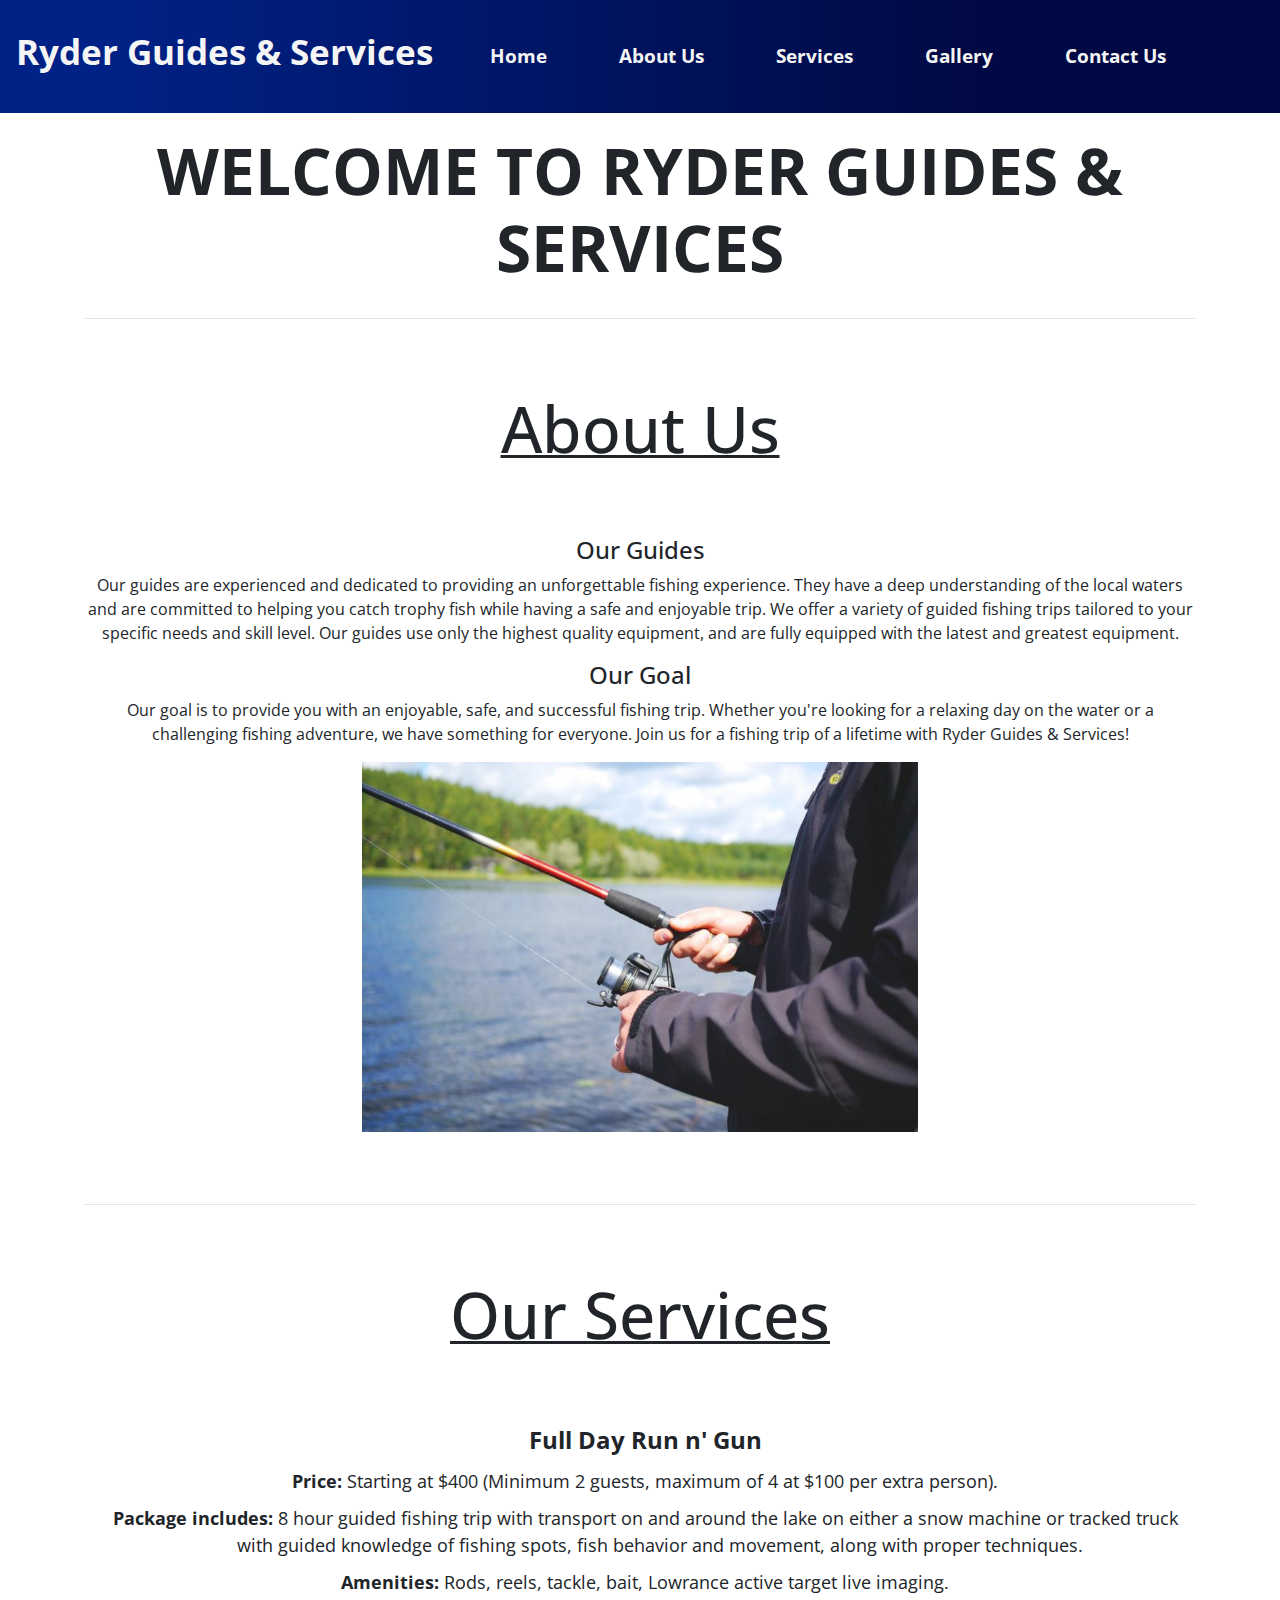
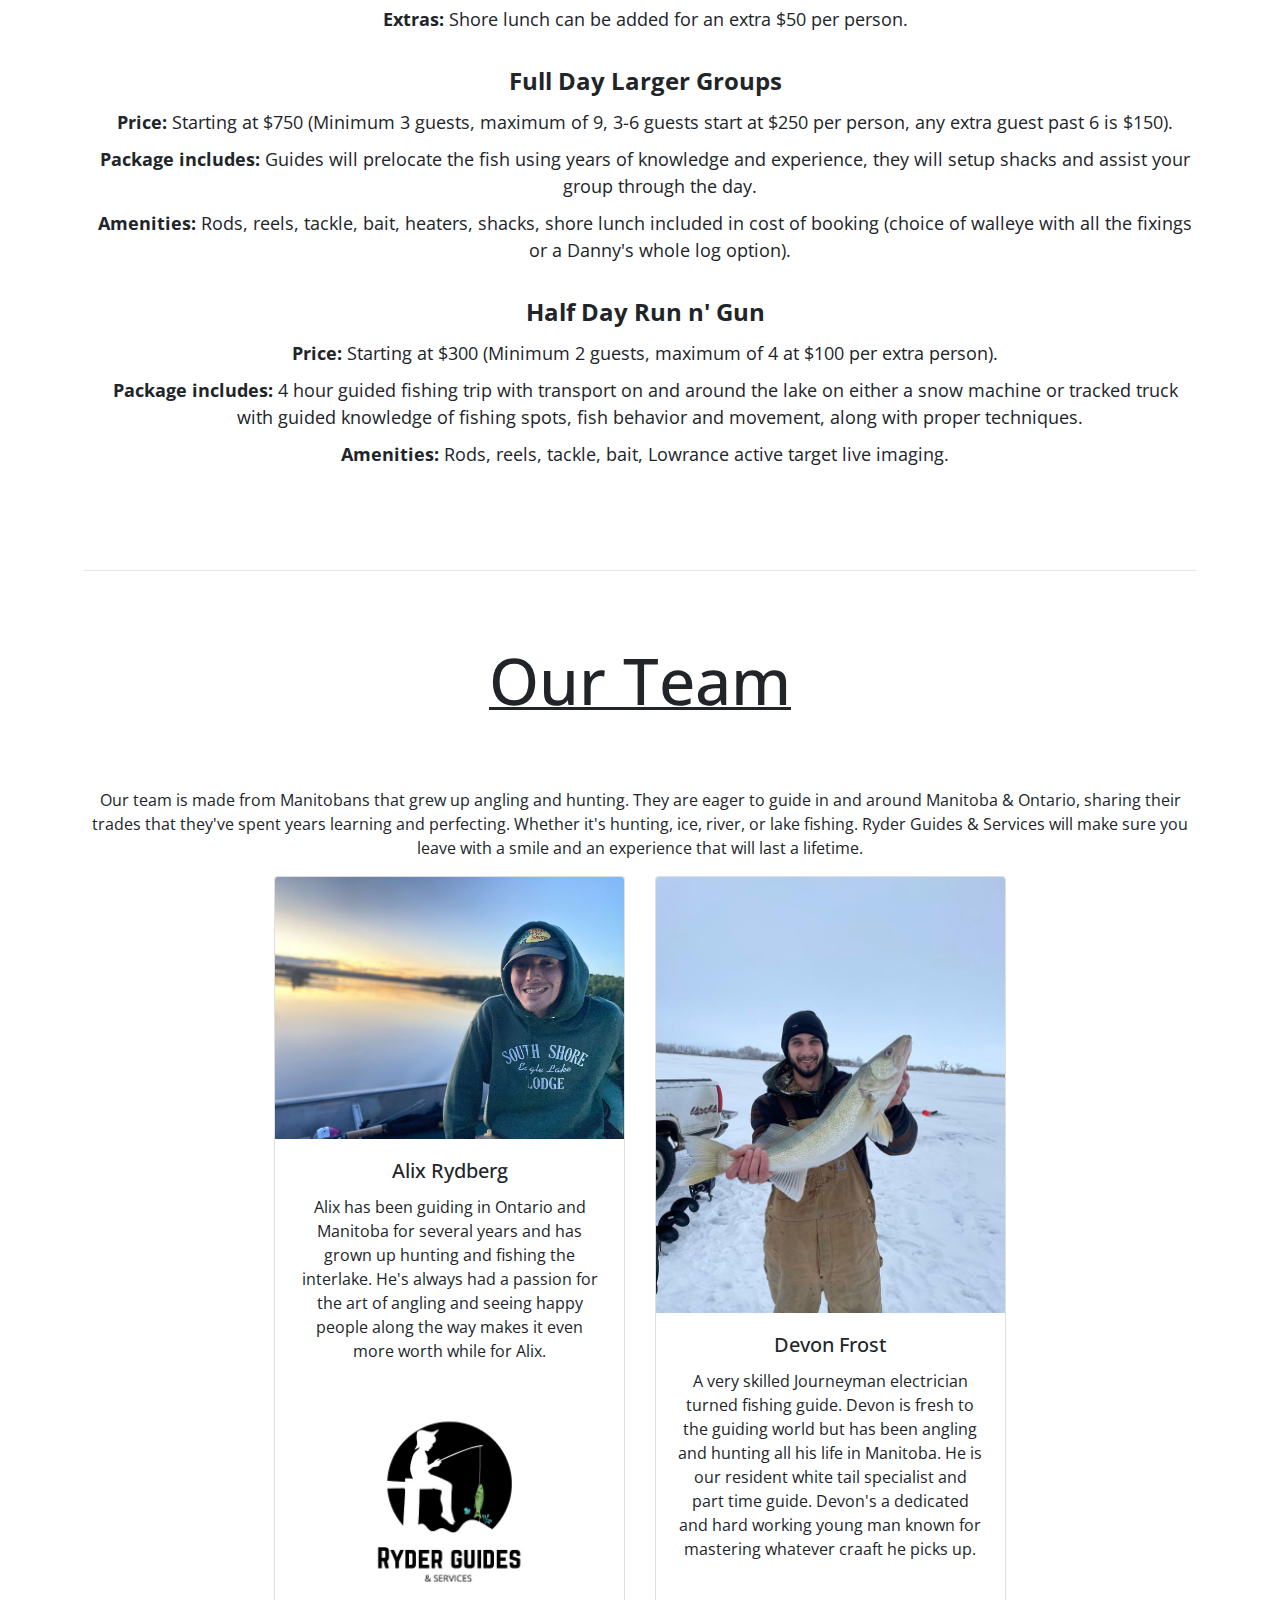
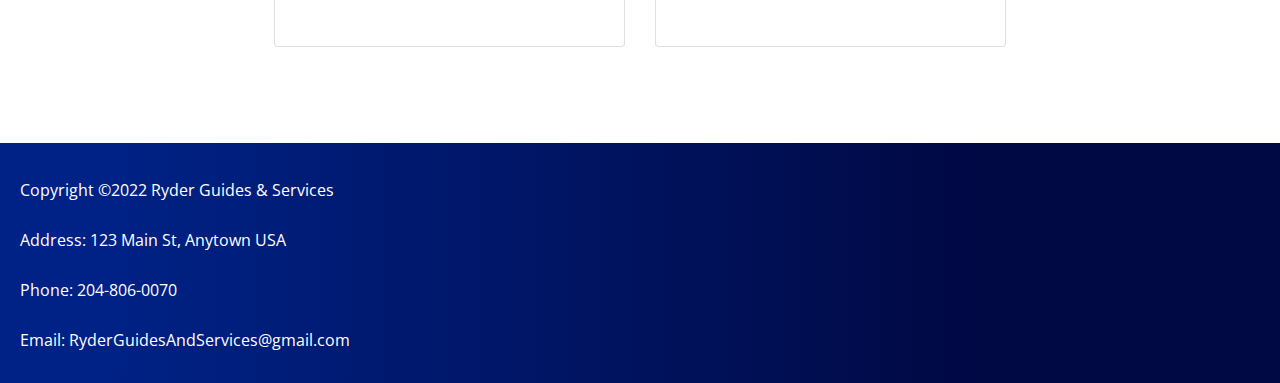
==== commit acf944db: "Update index.html" ====
--- a/index.html
+++ b/index.html
@@ -34,7 +34,7 @@
                      <a class="nav-link" href="gallery.html">Gallery</a>
                   </li>
                   <li class="nav-item">
-                     <a class="nav-link" href="#">Contact Us</a>
+                     <a class="nav-link" href="contact.html">Contact Us</a>
                   </li>
                </ul>
             </div>
@@ -57,7 +57,7 @@
                   </p>
                   <h4>Our Goal</h4>
                   <p>Our goal is to provide you with an enjoyable, safe, and successful fishing trip. Whether you're looking for a relaxing day on the water or a challenging fishing adventure, we have something for everyone. Join us for a fishing trip of a lifetime with Ryder Guides & Services!</p>
-                  <img id="front-image" src="images/brand/fishing.jpg" alt="A caught fish">
+                  <img id="front-image" src="images/brand/fishing.jpg" alt="fishing">
                </div>
             </div>
             <hr id="services" class="my-4">
--- a/styles.css
+++ b/styles.css
@@ -258,3 +258,46 @@
 html {
 	scroll-behavior: smooth;
 }
+
+#contact-form {
+    width: 80%;
+    margin: 0 auto;
+    text-align: left;
+    padding: 20px;
+    background-color: #f7f7f7;
+    border-radius: 10px;
+}
+
+#contact-form label {
+    font-weight: bold;
+    margin-bottom: 5px;
+    display: block;
+}
+
+#contact-form .form-control {
+    border-radius: 10px;
+    border: none;
+    background-color: #ebebeb;
+    padding: 10px;
+    margin-bottom: 20px;
+    width: 100%;
+}
+
+#contact-form .btn-primary {
+    background-color: #337ab7;
+    color: white;
+    border: none;
+    padding: 10px 20px;
+    border-radius: 10px;
+    font-weight: bold;
+    margin-top: 20px;
+}
+
+#contact-form .btn-primary:hover {
+    background-color: #286090;
+    cursor: pointer;
+}
+
+#contact-form {
+	margin-bottom: 100px;
+}
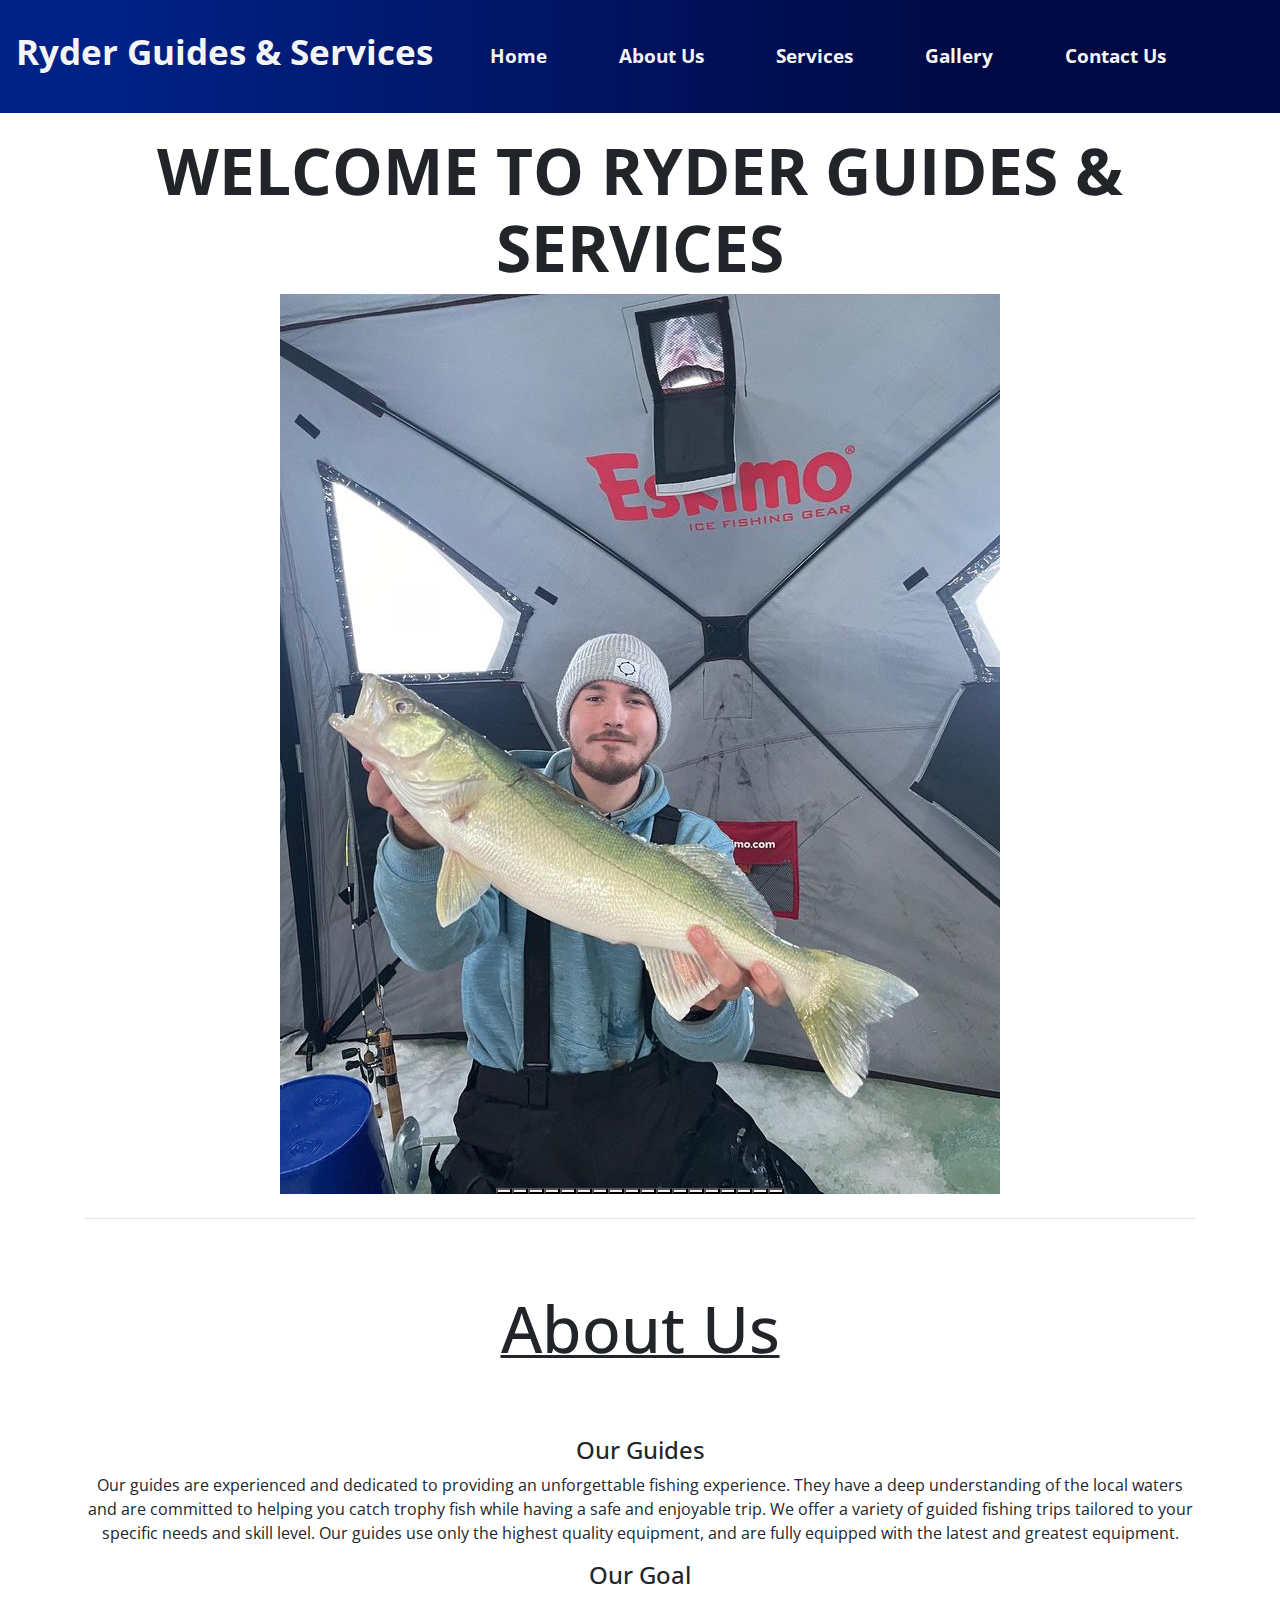
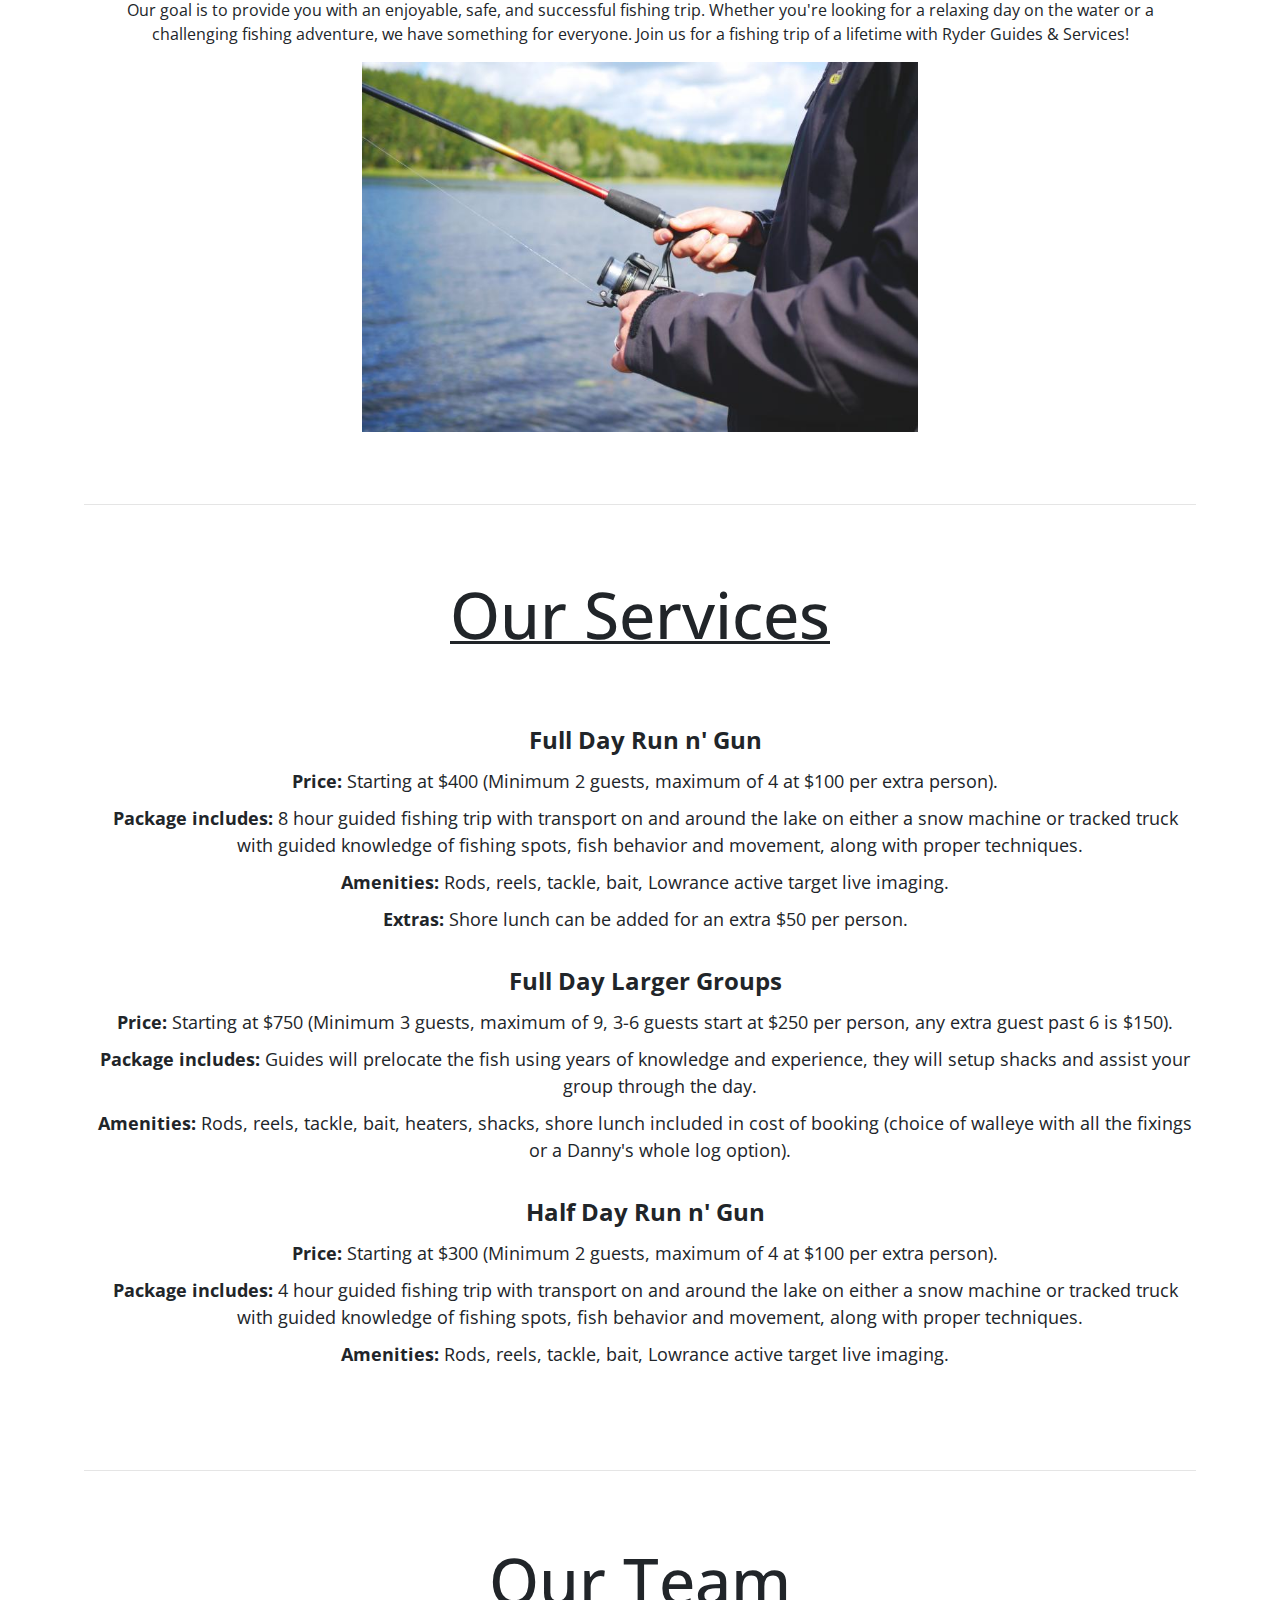
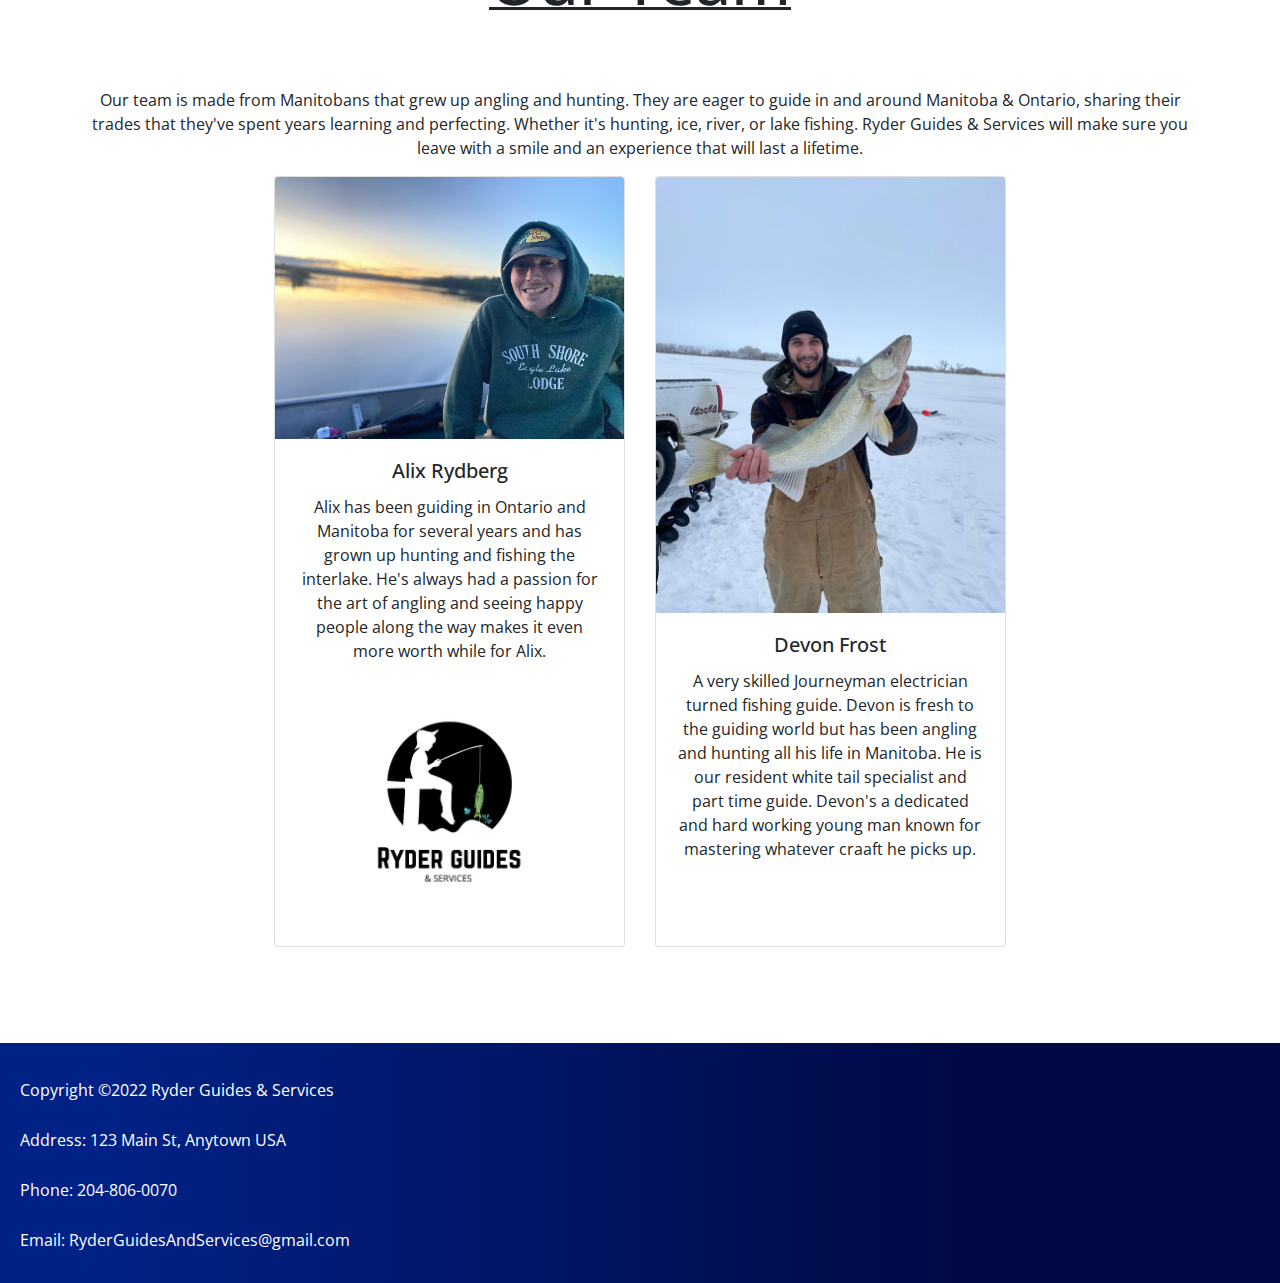
==== commit e79eec67: "Update index.html" ====
--- a/index.html
+++ b/index.html
@@ -34,7 +34,7 @@
                      <a class="nav-link" href="gallery.html">Gallery</a>
                   </li>
                   <li class="nav-item">
-                     <a class="nav-link" href="contact.html">Contact Us</a>
+                     <a class="nav-link" href="contact.php">Contact Us</a>
                   </li>
                </ul>
             </div>
@@ -47,6 +47,15 @@
                   <h1 id="welcome-text">Welcome to Ryder Guides & Services</h1>
                </div>
             </div>
+            <div class="carousel">
+               <div class="carousel-container">
+                 <!-- The carousel slides will be dynamically added here -->
+               </div>
+               <div class="carousel-indicators"></div>
+             </div>
+             
+             <script src="Javascript/carousel.js"></script>
+             
             <hr id="about-us" class="my-4">
             <div class="row py-5">
                <div class="col-12">
